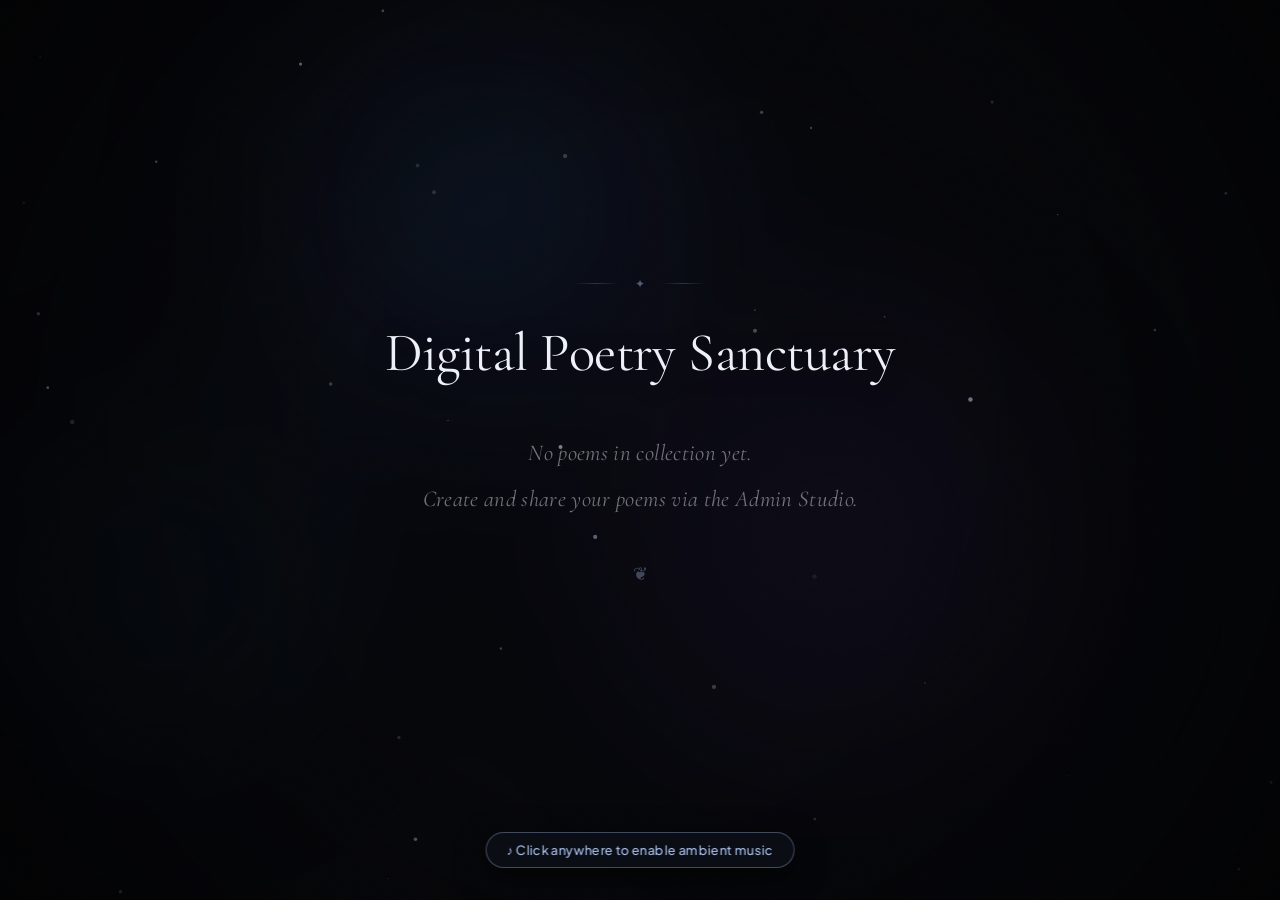
==== index.html @ ef2f8cce "first commit" ====
<!DOCTYPE html>
<html lang="en">
<head>
  <meta charset="UTF-8">
  <meta name="viewport" content="width=device-width, initial-scale=1.0">
  <title>Digital Poetry Sanctuary</title>
  <meta name="description" content="A quiet digital sanctuary where timeless poetry meets ambient music and cinematic atmosphere.">
  <meta name="theme-color" content="#07080c">
  
  <!-- Google Fonts: Cormorant Garamond (Poem Serif) & Plus Jakarta Sans (Clean UI) -->
  <link rel="preconnect" href="https://fonts.googleapis.com">
  <link rel="preconnect" href="https://fonts.gstatic.com" crossorigin>
  <link href="https://fonts.googleapis.com/css2?family=Cormorant+Garamond:ital,wght@0,300;0,400;0,500;0,600;1,400;1,500&family=Plus+Jakarta+Sans:wght@300;400;500;600&display=swap" rel="stylesheet">
  
  <link rel="stylesheet" href="style.css">
</head>
<body class="theme-midnight">

  <!-- SVG Noise Filter (Tactile film grain) -->
  <svg class="svg-defs" aria-hidden="true">
    <filter id="noiseFilter">
      <feTurbulence type="fractalNoise" baseFrequency="0.8" numOctaves="3" stitchTiles="stitch"/>
      <feColorMatrix type="matrix" values="1 0 0 0 0  0 1 0 0 0  0 0 1 0 0  0 0 0 0.05 0"/>
    </filter>
  </svg>

  <!-- Atmospheric Background Elements -->
  <div id="ambient-canvas-container" class="ambient-canvas-container" aria-hidden="true">
    <canvas id="ambient-canvas"></canvas>
  </div>

  <div id="ambient-blobs" class="ambient-blobs" aria-hidden="true">
    <div class="blob blob-1"></div>
    <div class="blob blob-2"></div>
    <div class="blob blob-3"></div>
  </div>

  <div class="vignette-overlay" aria-hidden="true"></div>
  <div class="grain-overlay" aria-hidden="true"></div>
  <div id="cursor-glow" class="cursor-glow" aria-hidden="true"></div>

  <!-- App Wrapper -->
  <div class="app-layout">
    
    <!-- Center Stage: Poem Room -->
    <main class="poem-stage">
      <article id="poem-container" class="poem-container" tabindex="0" aria-live="polite">
        <div class="poem-ornament" aria-hidden="true">
          <span class="ornament-line"></span>
          <span class="ornament-gem">✦</span>
          <span class="ornament-line"></span>
        </div>
        
        <h1 id="poem-title" class="poem-title"></h1>
        <p id="poem-author" class="poem-author"></p>
        
        <div id="poem-body" class="poem-body">
          <!-- Stanzas rendered dynamically -->
        </div>

        <div class="poem-footer-ornament" aria-hidden="true">
          <span>❦</span>
        </div>
      </article>
    </main>

  </div> <!-- End .app-layout -->

  <!-- Local Audio File in Folder (Always On & Looping) -->
  <audio id="local-audio" src="song.mp3" autoplay loop preload="auto"></audio>

  <!-- Autoplay Security Guard: Subtle Unlock Hint if Browser Restricts Sound -->
  <div id="audio-unlock-hint" class="audio-unlock-hint" hidden role="button" aria-label="Enable ambient sound">
    <span>♪ Click anywhere to enable ambient music</span>
  </div>

  <script src="script.js"></script>
</body>
</html>
---- style.css ----
/* ==========================================================================
   AETHERIA — QUIET DIGITAL POETRY ROOM
   Atmospheric, Dark Cinematic Styling (Pure CSS)
   ========================================================================== */

/* --------------------------------------------------------------------------
   1. CSS Variables & Theming
   -------------------------------------------------------------------------- */
:root {
  /* Default Theme: Midnight Velvet */
  --bg-primary: #07080c;
  --bg-surface: rgba(14, 17, 26, 0.75);
  --bg-surface-hover: rgba(22, 27, 40, 0.85);
  --bg-input: rgba(10, 13, 20, 0.65);
  
  --text-primary: #edf0f7;
  --text-secondary: #9aa2b5;
  --text-muted: #5e6577;
  
  --accent-glow: rgba(140, 165, 220, 0.22);
  --accent-color: #a8bfe8;
  --accent-subtle: rgba(168, 191, 232, 0.12);
  
  --border-light: rgba(255, 255, 255, 0.08);
  --border-focus: rgba(168, 191, 232, 0.45);
  
  --blob-1: rgba(30, 48, 86, 0.45);
  --blob-2: rgba(45, 28, 70, 0.35);
  --blob-3: rgba(15, 35, 55, 0.4);

  --font-serif: 'Cormorant Garamond', Georgia, 'Times New Roman', serif;
  --font-sans: 'Plus Jakarta Sans', -apple-system, BlinkMacSystemFont, 'Segoe UI', Roboto, sans-serif;

  --capsule-radius: 9999px;
  --card-radius: 18px;
  --transition-smooth: 0.35s cubic-bezier(0.2, 0.8, 0.2, 1);
  --transition-fast: 0.18s ease;
}

/* Atmospheric Theme: Rainy Window / Mist */
body.theme-rain {
  --bg-primary: #080b0f;
  --bg-surface: rgba(12, 18, 26, 0.75);
  --bg-surface-hover: rgba(18, 28, 40, 0.85);
  --text-primary: #e6f0f5;
  --text-secondary: #8da3b3;
  --accent-glow: rgba(110, 180, 205, 0.22);
  --accent-color: #8ec3d4;
  --accent-subtle: rgba(142, 195, 212, 0.12);
  --blob-1: rgba(22, 54, 70, 0.45);
  --blob-2: rgba(20, 40, 56, 0.4);
  --blob-3: rgba(12, 30, 42, 0.5);
}

/* Atmospheric Theme: Amber Hearth / Antique Solitude */
body.theme-amber {
  --bg-primary: #0a0807;
  --bg-surface: rgba(22, 16, 14, 0.75);
  --bg-surface-hover: rgba(32, 24, 20, 0.85);
  --text-primary: #f6eee3;
  --text-secondary: #b5a292;
  --accent-glow: rgba(220, 150, 90, 0.22);
  --accent-color: #dfad85;
  --accent-subtle: rgba(223, 173, 133, 0.12);
  --blob-1: rgba(65, 38, 20, 0.45);
  --blob-2: rgba(50, 25, 22, 0.4);
  --blob-3: rgba(35, 20, 15, 0.5);
}

/* Atmospheric Theme: Deep Nebula / Twilight */
body.theme-nebula {
  --bg-primary: #09070f;
  --bg-surface: rgba(18, 14, 28, 0.75);
  --bg-surface-hover: rgba(28, 22, 42, 0.85);
  --text-primary: #f2eefa;
  --text-secondary: #aa9ec2;
  --accent-glow: rgba(180, 130, 230, 0.22);
  --accent-color: #c9a8ea;
  --accent-subtle: rgba(201, 168, 234, 0.12);
  --blob-1: rgba(50, 25, 75, 0.45);
  --blob-2: rgba(30, 20, 60, 0.4);
  --blob-3: rgba(65, 30, 55, 0.35);
}

/* --------------------------------------------------------------------------
   2. Reset & Global Base
   -------------------------------------------------------------------------- */
*, *::before, *::after {
  box-sizing: border-box;
  margin: 0;
  padding: 0;
}

html {
  font-size: 16px;
  background-color: var(--bg-primary);
  color: var(--text-primary);
  font-family: var(--font-sans);
  -webkit-font-smoothing: antialiased;
  -moz-osx-font-smoothing: grayscale;
  scroll-behavior: smooth;
  height: 100%;
}

body {
  min-height: 100vh;
  position: relative;
  overflow-x: hidden;
  display: flex;
  flex-direction: column;
  background-color: var(--bg-primary);
  transition: background-color 0.8s ease;
}

/* Focus Outlines */
:focus-visible {
  outline: 2px solid var(--accent-color);
  outline-offset: 3px;
}

/* Hidden Utility */
.visually-hidden {
  position: absolute;
  width: 1px;
  height: 1px;
  padding: 0;
  margin: -1px;
  overflow: hidden;
  clip: rect(0, 0, 0, 0);
  border: 0;
}

/* Hidden SVG Filters */
.svg-defs {
  position: absolute;
  width: 0;
  height: 0;
  pointer-events: none;
}

/* --------------------------------------------------------------------------
   3. Atmospheric Layers (Canvas, Blobs, Vignette, Grain, Cursor Glow)
   -------------------------------------------------------------------------- */
.ambient-canvas-container {
  position: fixed;
  inset: 0;
  z-index: 0;
  pointer-events: none;
  overflow: hidden;
}

#ambient-canvas {
  width: 100%;
  height: 100%;
  display: block;
}

/* Ambient Blurred Blobs */
.ambient-blobs {
  position: fixed;
  inset: 0;
  z-index: 1;
  pointer-events: none;
  overflow: hidden;
  filter: blur(90px);
  opacity: 0.85;
  transition: opacity 1s ease;
}

.blob {
  position: absolute;
  border-radius: 50%;
  mix-blend-mode: screen;
  will-change: transform;
}

.blob-1 {
  width: 45vw;
  height: 45vw;
  max-width: 650px;
  max-height: 650px;
  background: radial-gradient(circle, var(--blob-1) 0%, transparent 70%);
  top: -10%;
  left: 15%;
  animation: blobFloat1 32s ease-in-out infinite alternate;
}

.blob-2 {
  width: 50vw;
  height: 50vw;
  max-width: 700px;
  max-height: 700px;
  background: radial-gradient(circle, var(--blob-2) 0%, transparent 70%);
  bottom: 5%;
  right: 10%;
  animation: blobFloat2 38s ease-in-out infinite alternate;
}

.blob-3 {
  width: 35vw;
  height: 35vw;
  max-width: 550px;
  max-height: 550px;
  background: radial-gradient(circle, var(--blob-3) 0%, transparent 70%);
  top: 40%;
  left: -5%;
  animation: blobFloat3 42s ease-in-out infinite alternate;
}

@keyframes blobFloat1 {
  0% { transform: translate(0, 0) scale(1); }
  50% { transform: translate(6vw, 8vh) scale(1.1); }
  100% { transform: translate(-5vw, 12vh) scale(0.95); }
}

@keyframes blobFloat2 {
  0% { transform: translate(0, 0) scale(1); }
  50% { transform: translate(-8vw, -6vh) scale(1.08); }
  100% { transform: translate(5vw, -10vh) scale(0.92); }
}

@keyframes blobFloat3 {
  0% { transform: translate(0, 0) scale(1); }
  50% { transform: translate(10vw, -8vh) scale(1.12); }
  100% { transform: translate(3vw, 6vh) scale(0.9); }
}

/* Subtle Vignette Overlay */
.vignette-overlay {
  position: fixed;
  inset: 0;
  z-index: 2;
  pointer-events: none;
  background: radial-gradient(circle at center, transparent 35%, rgba(0, 0, 0, 0.45) 80%, rgba(0, 0, 0, 0.75) 100%);
}

/* Procedural Tactile Film Grain Overlay */
.grain-overlay {
  position: fixed;
  inset: 0;
  z-index: 3;
  pointer-events: none;
  filter: url(#noiseFilter);
  opacity: 0.35;
}

/* Cursor Glow Tracking (Desktop) */
.cursor-glow {
  position: fixed;
  width: 420px;
  height: 420px;
  margin-top: -210px;
  margin-left: -210px;
  border-radius: 50%;
  pointer-events: none;
  z-index: 4;
  background: radial-gradient(circle, var(--accent-glow) 0%, transparent 70%);
  opacity: 0;
  transition: opacity 0.6s ease;
  will-change: transform;
}

body.cursor-active .cursor-glow {
  opacity: 1;
}

/* --------------------------------------------------------------------------
   4. App Layout
   -------------------------------------------------------------------------- */
.app-layout {
  position: relative;
  z-index: 10;
  display: flex;
  flex-direction: column;
  min-height: 100vh;
  padding: 1.5rem 2rem 2.5rem;
}

/* Top Room Header */
/* Top Minimal Header */
.minimal-header {
  display: flex;
  justify-content: flex-end;
  align-items: center;
  width: 100%;
  max-width: 900px;
  margin: 0 auto 1rem;
  padding: 0.5rem 0;
}

.admin-trigger-btn {
  background: var(--bg-surface);
  border: 1px solid var(--border-light);
  color: var(--text-secondary);
  width: 34px;
  height: 34px;
  border-radius: 50%;
  display: inline-flex;
  align-items: center;
  justify-content: center;
  cursor: pointer;
  opacity: 0.6;
  backdrop-filter: blur(12px);
  -webkit-backdrop-filter: blur(12px);
  transition: opacity 0.25s ease, border-color 0.25s ease, color 0.25s ease, transform 0.2s ease;
}

.admin-trigger-btn:hover {
  opacity: 1;
  color: var(--text-primary);
  border-color: rgba(255, 255, 255, 0.3);
  transform: scale(1.05);
}

/* Buttons (Pill & Icon) */
.icon-btn, .pill-btn {
  background: var(--bg-surface);
  color: var(--text-secondary);
  border: 1px solid var(--border-light);
  border-radius: var(--capsule-radius);
  cursor: pointer;
  display: inline-flex;
  align-items: center;
  justify-content: center;
  backdrop-filter: blur(14px);
  -webkit-backdrop-filter: blur(14px);
  transition: all var(--transition-fast);
}

.icon-btn {
  width: 38px;
  height: 38px;
}

.pill-btn {
  padding: 0.45rem 1rem;
  font-size: 0.82rem;
  font-weight: 500;
  gap: 0.45rem;
}

.icon-btn:hover, .pill-btn:hover {
  background: var(--bg-surface-hover);
  color: var(--text-primary);
  border-color: rgba(255, 255, 255, 0.16);
  transform: translateY(-1px);
}

.icon-btn:active, .pill-btn:active {
  transform: translateY(0);
}

.icon {
  width: 17px;
  height: 17px;
  flex-shrink: 0;
}

/* --------------------------------------------------------------------------
   5. Center Stage: Poem Room & Typography
   -------------------------------------------------------------------------- */
.poem-stage {
  flex: 1;
  display: flex;
  align-items: center;
  justify-content: center;
  width: 100%;
  max-width: 860px;
  margin: 0 auto;
  padding: 1.5rem 0 3rem;
}

.poem-container {
  width: 100%;
  text-align: center;
  outline: none;
  animation: poemFadeIn 1s cubic-bezier(0.16, 1, 0.3, 1) forwards;
}

.poem-container.fading-out {
  animation: poemFadeOut 0.4s cubic-bezier(0.7, 0, 0.84, 0) forwards;
}

@keyframes poemFadeIn {
  from {
    opacity: 0;
    transform: translateY(18px) scale(0.99);
  }
  to {
    opacity: 1;
    transform: translateY(0) scale(1);
  }
}

@keyframes poemFadeOut {
  from {
    opacity: 1;
    transform: translateY(0) scale(1);
  }
  to {
    opacity: 0;
    transform: translateY(-12px) scale(0.99);
  }
}

/* Ornaments */
.poem-ornament {
  display: flex;
  align-items: center;
  justify-content: center;
  gap: 1rem;
  margin-bottom: 1.75rem;
  opacity: 0.45;
}

.ornament-line {
  height: 1px;
  width: 45px;
  background: linear-gradient(90deg, transparent, var(--text-muted), transparent);
}

.ornament-gem {
  font-size: 0.75rem;
  color: var(--accent-color);
}

.poem-title {
  font-family: var(--font-serif);
  font-size: clamp(2rem, 5vw, 3.4rem);
  font-weight: 400;
  line-height: 1.25;
  color: var(--text-primary);
  margin-bottom: 0.75rem;
  letter-spacing: -0.01em;
  text-shadow: 0 4px 24px rgba(0, 0, 0, 0.4);
}

.poem-author {
  font-family: var(--font-serif);
  font-style: italic;
  font-size: clamp(1.1rem, 2.2vw, 1.4rem);
  color: var(--text-secondary);
  margin-bottom: 2.75rem;
  letter-spacing: 0.04em;
  opacity: 0.85;
}

/* Poem Stanzas & Body */
.poem-body {
  font-family: var(--font-serif);
  font-size: clamp(1.12rem, 2.3vw, 1.42rem);
  line-height: 2;
  color: var(--text-primary);
  letter-spacing: 0.015em;
  max-width: 620px;
  margin: 0 auto;
  text-align: center;
}

.poem-stanza {
  margin-bottom: 2.2rem;
}

.poem-stanza:last-child {
  margin-bottom: 1.5rem;
}

.poem-line {
  display: block;
  min-height: 1.5em;
}

.poem-footer-ornament {
  margin-top: 2.5rem;
  font-size: 1.1rem;
  color: var(--accent-color);
  opacity: 0.35;
}



/* --------------------------------------------------------------------------
   8. Modals (Glassmorphic Dialogs)
   -------------------------------------------------------------------------- */
.modal-backdrop {
  position: fixed;
  inset: 0;
  z-index: 100;
  display: flex;
  align-items: center;
  justify-content: center;
  padding: 1.5rem;
  background: rgba(0, 0, 0, 0.65);
  backdrop-filter: blur(12px);
  -webkit-backdrop-filter: blur(12px);
  animation: modalFadeIn 0.25s cubic-bezier(0.16, 1, 0.3, 1) forwards;
}

.modal-backdrop[hidden] {
  display: none;
}

@keyframes modalFadeIn {
  from {
    opacity: 0;
  }
  to {
    opacity: 1;
  }
}

.modal-card {
  position: relative;
  width: 100%;
  max-width: 520px;
  background: rgba(14, 18, 28, 0.92);
  border: 1px solid var(--border-light);
  border-radius: var(--card-radius);
  padding: 1.8rem;
  box-shadow: 0 24px 60px rgba(0, 0, 0, 0.8), 0 0 30px rgba(255, 255, 255, 0.02);
  transform: scale(0.98);
  animation: modalPopIn 0.25s cubic-bezier(0.16, 1, 0.3, 1) forwards;
  max-height: 90vh;
  overflow-y: auto;
}

.modal-card-wide {
  max-width: 680px;
}

.modal-card-sm {
  max-width: 380px;
}

@keyframes modalPopIn {
  from {
    transform: scale(0.96) translateY(8px);
  }
  to {
    transform: scale(1) translateY(0);
  }
}

.modal-header {
  display: flex;
  align-items: center;
  justify-content: space-between;
  margin-bottom: 1.4rem;
}

.modal-title-wrap {
  display: flex;
  align-items: center;
  gap: 0.6rem;
}

.modal-lead-icon {
  color: var(--accent-color);
  width: 20px;
  height: 20px;
}

.modal-title-wrap h2 {
  font-size: 1.15rem;
  font-weight: 500;
  color: var(--text-primary);
  letter-spacing: 0.02em;
}

.modal-close-btn {
  background: none;
  border: none;
  color: var(--text-muted);
  font-size: 1.75rem;
  line-height: 1;
  cursor: pointer;
  padding: 0.2rem;
  border-radius: 6px;
  transition: color var(--transition-fast);
}

.modal-close-btn:hover {
  color: var(--text-primary);
}

/* Form Styles */
.modal-form {
  display: flex;
  flex-direction: column;
  gap: 1.2rem;
}

.form-row {
  display: flex;
  gap: 1rem;
}

.flex-1 {
  flex: 1;
}

.form-group {
  display: flex;
  flex-direction: column;
  gap: 0.45rem;
}

.form-group label {
  font-size: 0.78rem;
  font-weight: 500;
  text-transform: uppercase;
  letter-spacing: 0.05em;
  color: var(--text-secondary);
}

.form-group input,
.form-group textarea {
  background: var(--bg-input);
  border: 1px solid var(--border-light);
  border-radius: 8px;
  padding: 0.65rem 0.85rem;
  font-size: 0.92rem;
  color: var(--text-primary);
  font-family: inherit;
  transition: border-color var(--transition-fast), box-shadow var(--transition-fast);
}

.form-group textarea {
  font-family: var(--font-serif);
  font-size: 1.05rem;
  line-height: 1.7;
  resize: vertical;
}

.form-group input:focus,
.form-group textarea:focus {
  border-color: var(--border-focus);
  box-shadow: 0 0 0 3px var(--accent-subtle);
  outline: none;
}

.admin-security-section {
  margin: 0.25rem 0 0.5rem;
  padding-top: 0.6rem;
  border-top: 1px solid var(--border-light);
}

.admin-passcode-details summary {
  font-size: 0.78rem;
  color: var(--text-muted);
  cursor: pointer;
  user-select: none;
  letter-spacing: 0.02em;
}

.admin-passcode-details summary:hover {
  color: var(--text-secondary);
}

.inline-pass-change {
  margin-top: 0.6rem;
  display: flex;
  gap: 0.6rem;
}

.inline-pass-change input {
  flex: 1;
}

/* Action Buttons */
.modal-actions {
  display: flex;
  justify-content: flex-end;
  gap: 0.75rem;
}

.modal-actions-between {
  display: flex;
  justify-content: space-between;
  align-items: center;
  gap: 0.75rem;
}

.action-btn {
  padding: 0.6rem 1.35rem;
  border-radius: 8px;
  font-size: 0.86rem;
  font-weight: 500;
  cursor: pointer;
  transition: all var(--transition-fast);
  border: none;
}

.primary-btn {
  background: var(--text-primary);
  color: var(--bg-primary);
}

.primary-btn:hover {
  background: #ffffff;
  box-shadow: 0 4px 14px var(--accent-glow);
  transform: translateY(-1px);
}

.secondary-btn {
  background: rgba(255, 255, 255, 0.06);
  color: var(--text-secondary);
  border: 1px solid var(--border-light);
}

.secondary-btn:hover {
  background: rgba(255, 255, 255, 0.12);
  color: var(--text-primary);
}

/* Admin Poem Studio Styles */
.admin-view[hidden] {
  display: none !important;
}

.library-header-row {
  display: flex;
  align-items: center;
  justify-content: space-between;
  margin-bottom: 1.25rem;
  gap: 1rem;
}

.view-heading {
  font-size: 1.05rem;
  font-weight: 500;
  color: var(--text-primary);
  margin-bottom: 0.2rem;
}

.view-sub {
  font-size: 0.78rem;
  color: var(--text-muted);
}

.create-new-btn {
  padding: 0.5rem 1.1rem;
  font-size: 0.82rem;
  white-space: nowrap;
}

.admin-poem-list {
  display: flex;
  flex-direction: column;
  gap: 0.75rem;
  max-height: 48vh;
  overflow-y: auto;
  padding-right: 0.3rem;
  margin-bottom: 1rem;
}

.poem-card {
  display: flex;
  align-items: center;
  justify-content: space-between;
  background: rgba(255, 255, 255, 0.03);
  border: 1px solid var(--border-light);
  border-radius: 12px;
  padding: 0.85rem 1.1rem;
  gap: 1rem;
  transition: all var(--transition-fast);
}

.poem-card:hover {
  background: var(--bg-surface-hover);
  border-color: rgba(255, 255, 255, 0.16);
}

.poem-card.is-live {
  border-color: rgba(168, 191, 232, 0.45);
  background: rgba(168, 191, 232, 0.07);
}

.poem-card-info {
  display: flex;
  flex-direction: column;
  gap: 0.2rem;
  min-width: 0;
  flex: 1;
}

.poem-card-header {
  display: flex;
  align-items: center;
  gap: 0.6rem;
  flex-wrap: wrap;
}

.poem-card-title {
  font-size: 0.95rem;
  font-weight: 500;
  color: var(--text-primary);
  white-space: nowrap;
  overflow: hidden;
  text-overflow: ellipsis;
}

.poem-card-author {
  font-size: 0.8rem;
  font-style: italic;
  color: var(--text-muted);
}

.poem-card-preview {
  font-family: var(--font-serif);
  font-size: 0.82rem;
  color: var(--text-secondary);
  white-space: nowrap;
  overflow: hidden;
  text-overflow: ellipsis;
  opacity: 0.75;
}

.badge-live {
  font-size: 0.65rem;
  font-weight: 600;
  text-transform: uppercase;
  letter-spacing: 0.06em;
  padding: 0.2rem 0.55rem;
  border-radius: var(--capsule-radius);
  background: rgba(168, 191, 232, 0.2);
  color: var(--accent-color);
  border: 1px solid rgba(168, 191, 232, 0.4);
}

.poem-card-actions {
  display: flex;
  align-items: center;
  gap: 0.45rem;
  flex-shrink: 0;
}

.small-btn {
  padding: 0.42rem 0.85rem;
  font-size: 0.78rem;
  border-radius: 6px;
}

.set-active-btn {
  background: var(--text-primary);
  color: var(--bg-primary);
}

.set-active-btn:hover {
  background: #ffffff;
}

.delete-poem-btn {
  background: none;
  border: 1px solid transparent;
  color: #ff8888;
  padding: 0.42rem 0.65rem;
  font-size: 0.78rem;
  border-radius: 6px;
  cursor: pointer;
  transition: all var(--transition-fast);
}

.delete-poem-btn:hover {
  background: rgba(255, 80, 80, 0.12);
  border-color: rgba(255, 80, 80, 0.3);
}

.editor-header-row {
  display: flex;
  align-items: center;
  justify-content: space-between;
  margin-bottom: 1.25rem;
}

.back-link-btn {
  display: inline-flex;
  align-items: center;
  gap: 0.45rem;
  background: none;
  border: none;
  color: var(--text-secondary);
  font-size: 0.82rem;
  cursor: pointer;
  padding: 0;
  transition: color var(--transition-fast);
}

.back-link-btn:hover {
  color: var(--text-primary);
}

.editor-mode-label {
  font-size: 0.78rem;
  font-weight: 500;
  color: var(--accent-color);
  text-transform: uppercase;
  letter-spacing: 0.08em;
}

.form-group-checkbox {
  margin: 0.25rem 0 0.75rem;
}

.checkbox-label {
  display: flex;
  align-items: center;
  gap: 0.6rem;
  font-size: 0.85rem;
  color: var(--text-primary);
  cursor: pointer;
  user-select: none;
}

.checkbox-label input[type="checkbox"] {
  accent-color: var(--accent-color);
  width: 16px;
  height: 16px;
  cursor: pointer;
}

/* Classics Grid in Poem Modal */
.classics-selector-section {
  margin-bottom: 1.2rem;
}

.section-label {
  display: block;
  font-size: 0.78rem;
  font-weight: 500;
  text-transform: uppercase;
  letter-spacing: 0.06em;
  color: var(--text-muted);
  margin-bottom: 0.65rem;
}

.classics-pill-grid {
  display: flex;
  flex-wrap: wrap;
  gap: 0.5rem;
}

.classic-pill {
  padding: 0.45rem 0.85rem;
  font-size: 0.8rem;
  background: rgba(255, 255, 255, 0.04);
  border: 1px solid var(--border-light);
  border-radius: var(--capsule-radius);
  color: var(--text-secondary);
  cursor: pointer;
  transition: all var(--transition-fast);
}

.classic-pill:hover {
  background: var(--bg-surface-hover);
  color: var(--text-primary);
  border-color: rgba(255, 255, 255, 0.2);
}

.classic-pill.active {
  border-color: var(--accent-color);
  color: var(--accent-color);
  background: var(--accent-subtle);
}

.modal-divider {
  display: flex;
  align-items: center;
  text-align: center;
  margin: 1.5rem 0;
  opacity: 0.4;
}

.modal-divider::before, .modal-divider::after {
  content: '';
  flex: 1;
  border-bottom: 1px solid var(--border-light);
}

.modal-divider span {
  padding: 0 0.75rem;
  font-size: 0.68rem;
  letter-spacing: 0.15em;
  color: var(--text-muted);
}

/* Live Feedback Notice */
.modal-feedback {
  margin-top: 1rem;
  padding: 0.65rem 0.9rem;
  border-radius: 8px;
  font-size: 0.8rem;
  line-height: 1.4;
  background: rgba(230, 80, 80, 0.15);
  border: 1px solid rgba(230, 80, 80, 0.35);
  color: #ff9999;
}

.modal-feedback.success {
  background: rgba(80, 200, 120, 0.15);
  border-color: rgba(80, 200, 120, 0.35);
  color: #a3e6be;
}

/* Toast Notice */
.toast-notice {
  position: fixed;
  top: 1.8rem;
  left: 50%;
  transform: translateX(-50%) translateY(-20px);
  z-index: 200;
  padding: 0.6rem 1.4rem;
  border-radius: var(--capsule-radius);
  background: rgba(18, 22, 34, 0.92);
  border: 1px solid var(--border-light);
  box-shadow: 0 10px 30px rgba(0, 0, 0, 0.6);
  backdrop-filter: blur(16px);
  -webkit-backdrop-filter: blur(16px);
  color: var(--text-primary);
  font-size: 0.85rem;
  font-weight: 500;
  opacity: 0;
  pointer-events: none;
  transition: opacity 0.3s ease, transform 0.3s ease;
}

.toast-notice.show {
  opacity: 1;
  transform: translateX(-50%) translateY(0);
}

/* Subtle Audio Unlock Prompt (shown only if browser blocks unprompted autoplay) */
.audio-unlock-hint {
  position: fixed;
  bottom: 2rem;
  left: 50%;
  transform: translateX(-50%);
  z-index: 90;
  display: inline-flex;
  align-items: center;
  gap: 0.6rem;
  padding: 0.55rem 1.25rem;
  background: var(--bg-surface);
  border: 1px solid rgba(168, 191, 232, 0.35);
  border-radius: var(--capsule-radius);
  color: var(--accent-color);
  font-size: 0.8rem;
  font-weight: 500;
  letter-spacing: 0.03em;
  backdrop-filter: blur(20px);
  -webkit-backdrop-filter: blur(20px);
  box-shadow: 0 10px 30px rgba(0, 0, 0, 0.55);
  cursor: pointer;
  animation: pulseGentle 2.6s ease-in-out infinite;
  transition: opacity 0.4s ease, transform 0.4s ease;
  user-select: none;
}

.audio-unlock-hint[hidden] {
  display: none !important;
}

.audio-unlock-hint:hover {
  background: var(--bg-surface-hover);
  border-color: rgba(168, 191, 232, 0.6);
  color: #ffffff;
}

@keyframes pulseGentle {
  0%, 100% {
    transform: translateX(-50%) scale(1);
    opacity: 0.85;
  }
  50% {
    transform: translateX(-50%) scale(1.03);
    opacity: 1;
  }
}

/* --------------------------------------------------------------------------
   8b. Dedicated Admin Portal Page (/admin)
   -------------------------------------------------------------------------- */
.admin-portal {
  min-height: 100vh;
  display: flex;
  flex-direction: column;
  align-items: center;
  justify-content: center;
  padding: 2.5rem 1.5rem;
  position: relative;
  z-index: 10;
}

.admin-nav-bar {
  display: flex;
  align-items: center;
  justify-content: space-between;
  width: 100%;
  max-width: 840px;
  margin-bottom: 1.5rem;
  gap: 1rem;
}

.admin-nav-brand {
  display: flex;
  align-items: center;
  gap: 0.65rem;
  font-size: 0.95rem;
  font-weight: 600;
  letter-spacing: 0.05em;
  color: var(--text-primary);
  text-transform: uppercase;
}

.admin-nav-brand .gem {
  color: var(--accent-color);
  font-size: 1.1rem;
}

.admin-nav-links {
  display: flex;
  align-items: center;
  gap: 0.75rem;
}

.admin-nav-link {
  color: var(--text-secondary);
  text-decoration: none;
  font-size: 0.85rem;
  font-weight: 500;
  padding: 0.45rem 0.9rem;
  border-radius: var(--capsule-radius);
  background: rgba(255, 255, 255, 0.05);
  border: 1px solid var(--border-light);
  transition: all var(--transition-fast);
  display: inline-flex;
  align-items: center;
  gap: 0.4rem;
}

.admin-nav-link:hover {
  color: var(--text-primary);
  background: rgba(255, 255, 255, 0.1);
  border-color: rgba(255, 255, 255, 0.2);
}

.admin-studio-card {
  width: 100%;
  max-width: 840px;
  background: var(--bg-surface);
  border: 1px solid var(--border-light);
  border-radius: var(--card-radius);
  padding: 2.2rem 2.5rem;
  box-shadow: 
    0 24px 60px rgba(0, 0, 0, 0.7),
    0 0 30px rgba(255, 255, 255, 0.02);
  backdrop-filter: blur(28px) saturate(140%);
  -webkit-backdrop-filter: blur(28px) saturate(140%);
}

.admin-auth-card {
  max-width: 440px;
  width: 100%;
  margin: 0 auto;
}

.empty-state-card {
  text-align: center;
  padding: 3.5rem 1.5rem;
  background: rgba(255, 255, 255, 0.02);
  border: 1px dashed rgba(255, 255, 255, 0.12);
  border-radius: var(--card-radius);
  margin: 1rem 0;
}

.empty-state-title {
  font-family: var(--font-serif);
  font-size: 1.4rem;
  color: var(--text-primary);
  margin-bottom: 0.5rem;
}

.empty-state-sub {
  font-family: var(--font-sans);
  font-size: 0.88rem;
  color: var(--text-muted);
}

.back-home-link {
  display: inline-block;
  margin-top: 1.2rem;
  font-size: 0.82rem;
  color: var(--text-muted);
  text-decoration: none;
  transition: color var(--transition-fast);
}

.back-home-link:hover {
  color: var(--accent-color);
}

/* Custom Scrollbar for Poem or Modal */
::-webkit-scrollbar {
  width: 6px;
}
::-webkit-scrollbar-track {
  background: transparent;
}
::-webkit-scrollbar-thumb {
  background: rgba(255, 255, 255, 0.12);
  border-radius: 4px;
}
::-webkit-scrollbar-thumb:hover {
  background: rgba(255, 255, 255, 0.22);
}

/* --------------------------------------------------------------------------
   9. Responsive Design
   -------------------------------------------------------------------------- */
@media (max-width: 820px) {
  .app-layout {
    padding: 1.2rem 1.2rem 2rem;
  }
}

@media (max-width: 640px) {
  .app-layout {
    padding: 1rem 1rem 1.5rem;
  }

  .room-header {
    margin-bottom: 1rem;
  }

  .brand-sub {
    font-size: 0.58rem;
  }

  .brand-title {
    font-size: 1.1rem;
  }

  .pill-btn span {
    display: none; /* Show icon only for compact header */
  }

  .pill-btn {
    padding: 0.45rem 0.65rem;
  }

  .poem-stage {
    padding: 1rem 0 2rem;
  }

  .poem-title {
    font-size: 1.85rem;
  }

  .poem-author {
    font-size: 1.05rem;
    margin-bottom: 1.8rem;
  }

  .poem-body {
    font-size: 1.08rem;
    line-height: 1.85;
  }

  .form-row {
    flex-direction: column;
    gap: 1.2rem;
  }
}

/* --------------------------------------------------------------------------
   10. Accessibility & Reduced Motion
   -------------------------------------------------------------------------- */
@media (prefers-reduced-motion: reduce) {
  *, *::before, *::after {
    animation-duration: 0.01ms !important;
    animation-iteration-count: 1 !important;
    transition-duration: 0.01ms !important;
  }

  .blob-1, .blob-2, .blob-3 {
    animation: none !important;
  }

  .cursor-glow {
    display: none !important;
  }
}
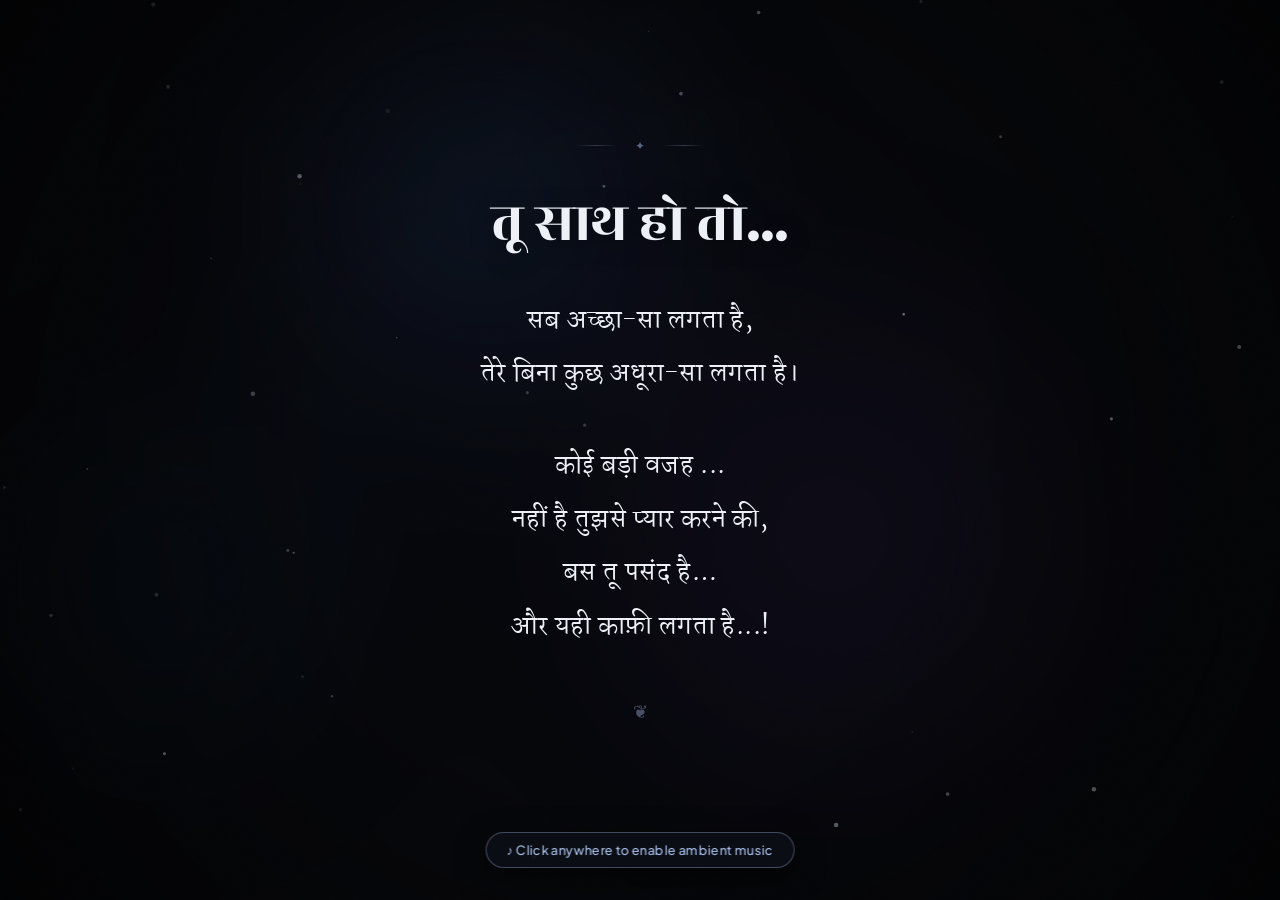
==== commit d4517843: "new" ====
--- a/index.html
+++ b/index.html
@@ -3,14 +3,14 @@
 <head>
   <meta charset="UTF-8">
   <meta name="viewport" content="width=device-width, initial-scale=1.0">
-  <title>Digital Poetry Sanctuary</title>
+  <title>तू साथ हो तो... | Digital Poetry Sanctuary</title>
   <meta name="description" content="A quiet digital sanctuary where timeless poetry meets ambient music and cinematic atmosphere.">
   <meta name="theme-color" content="#07080c">
   
-  <!-- Google Fonts: Cormorant Garamond (Poem Serif) & Plus Jakarta Sans (Clean UI) -->
+  <!-- Google Fonts: Cormorant Garamond (Poem Serif), Rozha One & Martel (Hindi/Devanagari Serif), Plus Jakarta Sans (Clean UI) -->
   <link rel="preconnect" href="https://fonts.googleapis.com">
   <link rel="preconnect" href="https://fonts.gstatic.com" crossorigin>
-  <link href="https://fonts.googleapis.com/css2?family=Cormorant+Garamond:ital,wght@0,300;0,400;0,500;0,600;1,400;1,500&family=Plus+Jakarta+Sans:wght@300;400;500;600&display=swap" rel="stylesheet">
+  <link href="https://fonts.googleapis.com/css2?family=Cormorant+Garamond:ital,wght@0,300;0,400;0,500;0,600;1,400;1,500&family=Martel:wght@300;400;600;700&family=Plus+Jakarta+Sans:wght@300;400;500;600&family=Rozha+One&display=swap" rel="stylesheet">
   
   <link rel="stylesheet" href="style.css">
 </head>
@@ -51,11 +51,19 @@
           <span class="ornament-line"></span>
         </div>
         
-        <h1 id="poem-title" class="poem-title"></h1>
-        <p id="poem-author" class="poem-author"></p>
+        <h1 id="poem-title" class="poem-title">तू साथ हो तो...</h1>
         
         <div id="poem-body" class="poem-body">
-          <!-- Stanzas rendered dynamically -->
+          <div class="poem-stanza">
+            <span class="poem-line">सब अच्छा-सा लगता है,</span>
+            <span class="poem-line">तेरे बिना कुछ अधूरा-सा लगता है।</span>
+          </div>
+          <div class="poem-stanza">
+            <span class="poem-line">कोई बड़ी वजह ...</span>
+            <span class="poem-line">नहीं है तुझसे प्यार करने की,</span>
+            <span class="poem-line">बस तू पसंद है…</span>
+            <span class="poem-line">और यही काफ़ी लगता है...!</span>
+          </div>
         </div>
 
         <div class="poem-footer-ornament" aria-hidden="true">
--- a/style.css
+++ b/style.css
@@ -1,6 +1,6 @@
 /* ==========================================================================
    AETHERIA — QUIET DIGITAL POETRY ROOM
-   Atmospheric, Dark Cinematic Styling (Pure CSS)
+   Atmospheric, Dark Cinematic Styling (Pure CSS — No Backend, No Admin)
    ========================================================================== */
 
 /* --------------------------------------------------------------------------
@@ -28,8 +28,10 @@
   --blob-2: rgba(45, 28, 70, 0.35);
   --blob-3: rgba(15, 35, 55, 0.4);
 
-  --font-serif: 'Cormorant Garamond', Georgia, 'Times New Roman', serif;
-  --font-sans: 'Plus Jakarta Sans', -apple-system, BlinkMacSystemFont, 'Segoe UI', Roboto, sans-serif;
+  --font-serif: "Cormorant Garamond", "Rozha One", "Martel", Georgia, "Times New Roman", serif;
+  --font-devanagari-title: "Rozha One", "Martel", "Cormorant Garamond", Georgia, serif;
+  --font-devanagari-body: "Martel", "Cormorant Garamond", Georgia, serif;
+  --font-sans: "Plus Jakarta Sans", -apple-system, BlinkMacSystemFont, "Segoe UI", Roboto, sans-serif;
 
   --capsule-radius: 9999px;
   --card-radius: 18px;
@@ -58,32 +60,32 @@
   --bg-surface: rgba(22, 16, 14, 0.75);
   --bg-surface-hover: rgba(32, 24, 20, 0.85);
   --text-primary: #f6eee3;
-  --text-secondary: #b5a292;
-  --accent-glow: rgba(220, 150, 90, 0.22);
-  --accent-color: #dfad85;
-  --accent-subtle: rgba(223, 173, 133, 0.12);
-  --blob-1: rgba(65, 38, 20, 0.45);
-  --blob-2: rgba(50, 25, 22, 0.4);
-  --blob-3: rgba(35, 20, 15, 0.5);
-}
-
-/* Atmospheric Theme: Deep Nebula / Twilight */
-body.theme-nebula {
-  --bg-primary: #09070f;
-  --bg-surface: rgba(18, 14, 28, 0.75);
-  --bg-surface-hover: rgba(28, 22, 42, 0.85);
-  --text-primary: #f2eefa;
-  --text-secondary: #aa9ec2;
-  --accent-glow: rgba(180, 130, 230, 0.22);
-  --accent-color: #c9a8ea;
-  --accent-subtle: rgba(201, 168, 234, 0.12);
-  --blob-1: rgba(50, 25, 75, 0.45);
-  --blob-2: rgba(30, 20, 60, 0.4);
-  --blob-3: rgba(65, 30, 55, 0.35);
-}
-
-/* --------------------------------------------------------------------------
-   2. Reset & Global Base
+  --text-secondary: #ba9e8b;
+  --accent-glow: rgba(220, 145, 90, 0.22);
+  --accent-color: #e2a77a;
+  --accent-subtle: rgba(226, 167, 122, 0.12);
+  --blob-1: rgba(60, 30, 18, 0.45);
+  --blob-2: rgba(45, 20, 10, 0.4);
+  --blob-3: rgba(35, 15, 8, 0.5);
+}
+
+/* Atmospheric Theme: Emerald Deep Forest */
+body.theme-forest {
+  --bg-primary: #060907;
+  --bg-surface: rgba(12, 20, 15, 0.75);
+  --bg-surface-hover: rgba(18, 30, 22, 0.85);
+  --text-primary: #eaf3ec;
+  --text-secondary: #8ba994;
+  --accent-glow: rgba(90, 185, 130, 0.22);
+  --accent-color: #8ccba2;
+  --accent-subtle: rgba(140, 203, 162, 0.12);
+  --blob-1: rgba(16, 45, 28, 0.45);
+  --blob-2: rgba(10, 35, 20, 0.4);
+  --blob-3: rgba(8, 26, 15, 0.5);
+}
+
+/* --------------------------------------------------------------------------
+   2. Reset & Base Styles
    -------------------------------------------------------------------------- */
 *, *::before, *::after {
   box-sizing: border-box;
@@ -91,46 +93,27 @@
   padding: 0;
 }
 
-html {
-  font-size: 16px;
+html, body {
+  width: 100%;
+  min-height: 100vh;
+  overflow-x: hidden;
   background-color: var(--bg-primary);
   color: var(--text-primary);
   font-family: var(--font-sans);
   -webkit-font-smoothing: antialiased;
   -moz-osx-font-smoothing: grayscale;
-  scroll-behavior: smooth;
-  height: 100%;
+  transition: background-color 0.8s ease, color 0.8s ease;
 }
 
 body {
-  min-height: 100vh;
   position: relative;
-  overflow-x: hidden;
   display: flex;
   flex-direction: column;
-  background-color: var(--bg-primary);
-  transition: background-color 0.8s ease;
-}
-
-/* Focus Outlines */
-:focus-visible {
-  outline: 2px solid var(--accent-color);
-  outline-offset: 3px;
-}
-
-/* Hidden Utility */
-.visually-hidden {
-  position: absolute;
-  width: 1px;
-  height: 1px;
-  padding: 0;
-  margin: -1px;
-  overflow: hidden;
-  clip: rect(0, 0, 0, 0);
-  border: 0;
-}
-
-/* Hidden SVG Filters */
+}
+
+/* --------------------------------------------------------------------------
+   3. Atmospheric Canvas, Blobs, Grain & Cursor Glow
+   -------------------------------------------------------------------------- */
 .svg-defs {
   position: absolute;
   width: 0;
@@ -138,9 +121,7 @@
   pointer-events: none;
 }
 
-/* --------------------------------------------------------------------------
-   3. Atmospheric Layers (Canvas, Blobs, Vignette, Grain, Cursor Glow)
-   -------------------------------------------------------------------------- */
+/* Ambient Canvas (Floating starlight particles) */
 .ambient-canvas-container {
   position: fixed;
   inset: 0;
@@ -247,16 +228,19 @@
 /* Cursor Glow Tracking (Desktop) */
 .cursor-glow {
   position: fixed;
-  width: 420px;
-  height: 420px;
-  margin-top: -210px;
-  margin-left: -210px;
+  top: 0;
+  left: 0;
+  width: 500px;
+  height: 500px;
+  margin-top: -250px;
+  margin-left: -250px;
   border-radius: 50%;
+  background: radial-gradient(circle, var(--accent-glow) 0%, transparent 68%);
   pointer-events: none;
   z-index: 4;
-  background: radial-gradient(circle, var(--accent-glow) 0%, transparent 70%);
   opacity: 0;
-  transition: opacity 0.6s ease;
+  mix-blend-mode: screen;
+  transition: opacity 0.5s ease;
   will-change: transform;
 }
 
@@ -265,95 +249,20 @@
 }
 
 /* --------------------------------------------------------------------------
-   4. App Layout
+   4. Application Layout
    -------------------------------------------------------------------------- */
 .app-layout {
   position: relative;
   z-index: 10;
+  min-height: 100vh;
   display: flex;
   flex-direction: column;
-  min-height: 100vh;
-  padding: 1.5rem 2rem 2.5rem;
-}
-
-/* Top Room Header */
-/* Top Minimal Header */
-.minimal-header {
-  display: flex;
-  justify-content: flex-end;
-  align-items: center;
-  width: 100%;
-  max-width: 900px;
-  margin: 0 auto 1rem;
-  padding: 0.5rem 0;
-}
-
-.admin-trigger-btn {
-  background: var(--bg-surface);
-  border: 1px solid var(--border-light);
-  color: var(--text-secondary);
-  width: 34px;
-  height: 34px;
-  border-radius: 50%;
-  display: inline-flex;
   align-items: center;
   justify-content: center;
-  cursor: pointer;
-  opacity: 0.6;
-  backdrop-filter: blur(12px);
-  -webkit-backdrop-filter: blur(12px);
-  transition: opacity 0.25s ease, border-color 0.25s ease, color 0.25s ease, transform 0.2s ease;
-}
-
-.admin-trigger-btn:hover {
-  opacity: 1;
-  color: var(--text-primary);
-  border-color: rgba(255, 255, 255, 0.3);
-  transform: scale(1.05);
-}
-
-/* Buttons (Pill & Icon) */
-.icon-btn, .pill-btn {
-  background: var(--bg-surface);
-  color: var(--text-secondary);
-  border: 1px solid var(--border-light);
-  border-radius: var(--capsule-radius);
-  cursor: pointer;
-  display: inline-flex;
-  align-items: center;
-  justify-content: center;
-  backdrop-filter: blur(14px);
-  -webkit-backdrop-filter: blur(14px);
-  transition: all var(--transition-fast);
-}
-
-.icon-btn {
-  width: 38px;
-  height: 38px;
-}
-
-.pill-btn {
-  padding: 0.45rem 1rem;
-  font-size: 0.82rem;
-  font-weight: 500;
-  gap: 0.45rem;
-}
-
-.icon-btn:hover, .pill-btn:hover {
-  background: var(--bg-surface-hover);
-  color: var(--text-primary);
-  border-color: rgba(255, 255, 255, 0.16);
-  transform: translateY(-1px);
-}
-
-.icon-btn:active, .pill-btn:active {
-  transform: translateY(0);
-}
-
-.icon {
-  width: 17px;
-  height: 17px;
-  flex-shrink: 0;
+  padding: 2rem 1.5rem 3rem;
+  max-width: 1200px;
+  margin: 0 auto;
+  width: 100%;
 }
 
 /* --------------------------------------------------------------------------
@@ -374,11 +283,7 @@
   width: 100%;
   text-align: center;
   outline: none;
-  animation: poemFadeIn 1s cubic-bezier(0.16, 1, 0.3, 1) forwards;
-}
-
-.poem-container.fading-out {
-  animation: poemFadeOut 0.4s cubic-bezier(0.7, 0, 0.84, 0) forwards;
+  animation: poemFadeIn 1.2s cubic-bezier(0.16, 1, 0.3, 1) forwards;
 }
 
 @keyframes poemFadeIn {
@@ -389,17 +294,6 @@
   to {
     opacity: 1;
     transform: translateY(0) scale(1);
-  }
-}
-
-@keyframes poemFadeOut {
-  from {
-    opacity: 1;
-    transform: translateY(0) scale(1);
-  }
-  to {
-    opacity: 0;
-    transform: translateY(-12px) scale(0.99);
   }
 }
 
@@ -409,8 +303,8 @@
   align-items: center;
   justify-content: center;
   gap: 1rem;
-  margin-bottom: 1.75rem;
-  opacity: 0.45;
+  margin-bottom: 2rem;
+  opacity: 0.5;
 }
 
 .ornament-line {
@@ -425,40 +319,30 @@
 }
 
 .poem-title {
-  font-family: var(--font-serif);
-  font-size: clamp(2rem, 5vw, 3.4rem);
-  font-weight: 400;
-  line-height: 1.25;
+  font-family: var(--font-devanagari-title), var(--font-serif);
+  font-size: clamp(2.2rem, 5.2vw, 3.6rem);
+  font-weight: 500;
+  line-height: 1.35;
   color: var(--text-primary);
-  margin-bottom: 0.75rem;
+  margin-bottom: 2rem;
   letter-spacing: -0.01em;
-  text-shadow: 0 4px 24px rgba(0, 0, 0, 0.4);
-}
-
-.poem-author {
-  font-family: var(--font-serif);
-  font-style: italic;
-  font-size: clamp(1.1rem, 2.2vw, 1.4rem);
-  color: var(--text-secondary);
-  margin-bottom: 2.75rem;
-  letter-spacing: 0.04em;
-  opacity: 0.85;
+  text-shadow: 0 4px 24px rgba(0, 0, 0, 0.45);
 }
 
 /* Poem Stanzas & Body */
 .poem-body {
-  font-family: var(--font-serif);
-  font-size: clamp(1.12rem, 2.3vw, 1.42rem);
-  line-height: 2;
+  font-family: var(--font-devanagari-body), var(--font-serif);
+  font-size: clamp(1.2rem, 2.5vw, 1.52rem);
+  line-height: 2.2;
   color: var(--text-primary);
   letter-spacing: 0.015em;
-  max-width: 620px;
+  max-width: 640px;
   margin: 0 auto;
   text-align: center;
 }
 
 .poem-stanza {
-  margin-bottom: 2.2rem;
+  margin-bottom: 2.4rem;
 }
 
 .poem-stanza:last-child {
@@ -471,565 +355,15 @@
 }
 
 .poem-footer-ornament {
-  margin-top: 2.5rem;
-  font-size: 1.1rem;
+  margin-top: 2.8rem;
+  font-size: 1.15rem;
   color: var(--accent-color);
-  opacity: 0.35;
-}
-
-
-
-/* --------------------------------------------------------------------------
-   8. Modals (Glassmorphic Dialogs)
-   -------------------------------------------------------------------------- */
-.modal-backdrop {
-  position: fixed;
-  inset: 0;
-  z-index: 100;
-  display: flex;
-  align-items: center;
-  justify-content: center;
-  padding: 1.5rem;
-  background: rgba(0, 0, 0, 0.65);
-  backdrop-filter: blur(12px);
-  -webkit-backdrop-filter: blur(12px);
-  animation: modalFadeIn 0.25s cubic-bezier(0.16, 1, 0.3, 1) forwards;
-}
-
-.modal-backdrop[hidden] {
-  display: none;
-}
-
-@keyframes modalFadeIn {
-  from {
-    opacity: 0;
-  }
-  to {
-    opacity: 1;
-  }
-}
-
-.modal-card {
-  position: relative;
-  width: 100%;
-  max-width: 520px;
-  background: rgba(14, 18, 28, 0.92);
-  border: 1px solid var(--border-light);
-  border-radius: var(--card-radius);
-  padding: 1.8rem;
-  box-shadow: 0 24px 60px rgba(0, 0, 0, 0.8), 0 0 30px rgba(255, 255, 255, 0.02);
-  transform: scale(0.98);
-  animation: modalPopIn 0.25s cubic-bezier(0.16, 1, 0.3, 1) forwards;
-  max-height: 90vh;
-  overflow-y: auto;
-}
-
-.modal-card-wide {
-  max-width: 680px;
-}
-
-.modal-card-sm {
-  max-width: 380px;
-}
-
-@keyframes modalPopIn {
-  from {
-    transform: scale(0.96) translateY(8px);
-  }
-  to {
-    transform: scale(1) translateY(0);
-  }
-}
-
-.modal-header {
-  display: flex;
-  align-items: center;
-  justify-content: space-between;
-  margin-bottom: 1.4rem;
-}
-
-.modal-title-wrap {
-  display: flex;
-  align-items: center;
-  gap: 0.6rem;
-}
-
-.modal-lead-icon {
-  color: var(--accent-color);
-  width: 20px;
-  height: 20px;
-}
-
-.modal-title-wrap h2 {
-  font-size: 1.15rem;
-  font-weight: 500;
-  color: var(--text-primary);
-  letter-spacing: 0.02em;
-}
-
-.modal-close-btn {
-  background: none;
-  border: none;
-  color: var(--text-muted);
-  font-size: 1.75rem;
-  line-height: 1;
-  cursor: pointer;
-  padding: 0.2rem;
-  border-radius: 6px;
-  transition: color var(--transition-fast);
-}
-
-.modal-close-btn:hover {
-  color: var(--text-primary);
-}
-
-/* Form Styles */
-.modal-form {
-  display: flex;
-  flex-direction: column;
-  gap: 1.2rem;
-}
-
-.form-row {
-  display: flex;
-  gap: 1rem;
-}
-
-.flex-1 {
-  flex: 1;
-}
-
-.form-group {
-  display: flex;
-  flex-direction: column;
-  gap: 0.45rem;
-}
-
-.form-group label {
-  font-size: 0.78rem;
-  font-weight: 500;
-  text-transform: uppercase;
-  letter-spacing: 0.05em;
-  color: var(--text-secondary);
-}
-
-.form-group input,
-.form-group textarea {
-  background: var(--bg-input);
-  border: 1px solid var(--border-light);
-  border-radius: 8px;
-  padding: 0.65rem 0.85rem;
-  font-size: 0.92rem;
-  color: var(--text-primary);
-  font-family: inherit;
-  transition: border-color var(--transition-fast), box-shadow var(--transition-fast);
-}
-
-.form-group textarea {
-  font-family: var(--font-serif);
-  font-size: 1.05rem;
-  line-height: 1.7;
-  resize: vertical;
-}
-
-.form-group input:focus,
-.form-group textarea:focus {
-  border-color: var(--border-focus);
-  box-shadow: 0 0 0 3px var(--accent-subtle);
-  outline: none;
-}
-
-.admin-security-section {
-  margin: 0.25rem 0 0.5rem;
-  padding-top: 0.6rem;
-  border-top: 1px solid var(--border-light);
-}
-
-.admin-passcode-details summary {
-  font-size: 0.78rem;
-  color: var(--text-muted);
-  cursor: pointer;
-  user-select: none;
-  letter-spacing: 0.02em;
-}
-
-.admin-passcode-details summary:hover {
-  color: var(--text-secondary);
-}
-
-.inline-pass-change {
-  margin-top: 0.6rem;
-  display: flex;
-  gap: 0.6rem;
-}
-
-.inline-pass-change input {
-  flex: 1;
-}
-
-/* Action Buttons */
-.modal-actions {
-  display: flex;
-  justify-content: flex-end;
-  gap: 0.75rem;
-}
-
-.modal-actions-between {
-  display: flex;
-  justify-content: space-between;
-  align-items: center;
-  gap: 0.75rem;
-}
-
-.action-btn {
-  padding: 0.6rem 1.35rem;
-  border-radius: 8px;
-  font-size: 0.86rem;
-  font-weight: 500;
-  cursor: pointer;
-  transition: all var(--transition-fast);
-  border: none;
-}
-
-.primary-btn {
-  background: var(--text-primary);
-  color: var(--bg-primary);
-}
-
-.primary-btn:hover {
-  background: #ffffff;
-  box-shadow: 0 4px 14px var(--accent-glow);
-  transform: translateY(-1px);
-}
-
-.secondary-btn {
-  background: rgba(255, 255, 255, 0.06);
-  color: var(--text-secondary);
-  border: 1px solid var(--border-light);
-}
-
-.secondary-btn:hover {
-  background: rgba(255, 255, 255, 0.12);
-  color: var(--text-primary);
-}
-
-/* Admin Poem Studio Styles */
-.admin-view[hidden] {
-  display: none !important;
-}
-
-.library-header-row {
-  display: flex;
-  align-items: center;
-  justify-content: space-between;
-  margin-bottom: 1.25rem;
-  gap: 1rem;
-}
-
-.view-heading {
-  font-size: 1.05rem;
-  font-weight: 500;
-  color: var(--text-primary);
-  margin-bottom: 0.2rem;
-}
-
-.view-sub {
-  font-size: 0.78rem;
-  color: var(--text-muted);
-}
-
-.create-new-btn {
-  padding: 0.5rem 1.1rem;
-  font-size: 0.82rem;
-  white-space: nowrap;
-}
-
-.admin-poem-list {
-  display: flex;
-  flex-direction: column;
-  gap: 0.75rem;
-  max-height: 48vh;
-  overflow-y: auto;
-  padding-right: 0.3rem;
-  margin-bottom: 1rem;
-}
-
-.poem-card {
-  display: flex;
-  align-items: center;
-  justify-content: space-between;
-  background: rgba(255, 255, 255, 0.03);
-  border: 1px solid var(--border-light);
-  border-radius: 12px;
-  padding: 0.85rem 1.1rem;
-  gap: 1rem;
-  transition: all var(--transition-fast);
-}
-
-.poem-card:hover {
-  background: var(--bg-surface-hover);
-  border-color: rgba(255, 255, 255, 0.16);
-}
-
-.poem-card.is-live {
-  border-color: rgba(168, 191, 232, 0.45);
-  background: rgba(168, 191, 232, 0.07);
-}
-
-.poem-card-info {
-  display: flex;
-  flex-direction: column;
-  gap: 0.2rem;
-  min-width: 0;
-  flex: 1;
-}
-
-.poem-card-header {
-  display: flex;
-  align-items: center;
-  gap: 0.6rem;
-  flex-wrap: wrap;
-}
-
-.poem-card-title {
-  font-size: 0.95rem;
-  font-weight: 500;
-  color: var(--text-primary);
-  white-space: nowrap;
-  overflow: hidden;
-  text-overflow: ellipsis;
-}
-
-.poem-card-author {
-  font-size: 0.8rem;
-  font-style: italic;
-  color: var(--text-muted);
-}
-
-.poem-card-preview {
-  font-family: var(--font-serif);
-  font-size: 0.82rem;
-  color: var(--text-secondary);
-  white-space: nowrap;
-  overflow: hidden;
-  text-overflow: ellipsis;
-  opacity: 0.75;
-}
-
-.badge-live {
-  font-size: 0.65rem;
-  font-weight: 600;
-  text-transform: uppercase;
-  letter-spacing: 0.06em;
-  padding: 0.2rem 0.55rem;
-  border-radius: var(--capsule-radius);
-  background: rgba(168, 191, 232, 0.2);
-  color: var(--accent-color);
-  border: 1px solid rgba(168, 191, 232, 0.4);
-}
-
-.poem-card-actions {
-  display: flex;
-  align-items: center;
-  gap: 0.45rem;
-  flex-shrink: 0;
-}
-
-.small-btn {
-  padding: 0.42rem 0.85rem;
-  font-size: 0.78rem;
-  border-radius: 6px;
-}
-
-.set-active-btn {
-  background: var(--text-primary);
-  color: var(--bg-primary);
-}
-
-.set-active-btn:hover {
-  background: #ffffff;
-}
-
-.delete-poem-btn {
-  background: none;
-  border: 1px solid transparent;
-  color: #ff8888;
-  padding: 0.42rem 0.65rem;
-  font-size: 0.78rem;
-  border-radius: 6px;
-  cursor: pointer;
-  transition: all var(--transition-fast);
-}
-
-.delete-poem-btn:hover {
-  background: rgba(255, 80, 80, 0.12);
-  border-color: rgba(255, 80, 80, 0.3);
-}
-
-.editor-header-row {
-  display: flex;
-  align-items: center;
-  justify-content: space-between;
-  margin-bottom: 1.25rem;
-}
-
-.back-link-btn {
-  display: inline-flex;
-  align-items: center;
-  gap: 0.45rem;
-  background: none;
-  border: none;
-  color: var(--text-secondary);
-  font-size: 0.82rem;
-  cursor: pointer;
-  padding: 0;
-  transition: color var(--transition-fast);
-}
-
-.back-link-btn:hover {
-  color: var(--text-primary);
-}
-
-.editor-mode-label {
-  font-size: 0.78rem;
-  font-weight: 500;
-  color: var(--accent-color);
-  text-transform: uppercase;
-  letter-spacing: 0.08em;
-}
-
-.form-group-checkbox {
-  margin: 0.25rem 0 0.75rem;
-}
-
-.checkbox-label {
-  display: flex;
-  align-items: center;
-  gap: 0.6rem;
-  font-size: 0.85rem;
-  color: var(--text-primary);
-  cursor: pointer;
-  user-select: none;
-}
-
-.checkbox-label input[type="checkbox"] {
-  accent-color: var(--accent-color);
-  width: 16px;
-  height: 16px;
-  cursor: pointer;
-}
-
-/* Classics Grid in Poem Modal */
-.classics-selector-section {
-  margin-bottom: 1.2rem;
-}
-
-.section-label {
-  display: block;
-  font-size: 0.78rem;
-  font-weight: 500;
-  text-transform: uppercase;
-  letter-spacing: 0.06em;
-  color: var(--text-muted);
-  margin-bottom: 0.65rem;
-}
-
-.classics-pill-grid {
-  display: flex;
-  flex-wrap: wrap;
-  gap: 0.5rem;
-}
-
-.classic-pill {
-  padding: 0.45rem 0.85rem;
-  font-size: 0.8rem;
-  background: rgba(255, 255, 255, 0.04);
-  border: 1px solid var(--border-light);
-  border-radius: var(--capsule-radius);
-  color: var(--text-secondary);
-  cursor: pointer;
-  transition: all var(--transition-fast);
-}
-
-.classic-pill:hover {
-  background: var(--bg-surface-hover);
-  color: var(--text-primary);
-  border-color: rgba(255, 255, 255, 0.2);
-}
-
-.classic-pill.active {
-  border-color: var(--accent-color);
-  color: var(--accent-color);
-  background: var(--accent-subtle);
-}
-
-.modal-divider {
-  display: flex;
-  align-items: center;
-  text-align: center;
-  margin: 1.5rem 0;
   opacity: 0.4;
 }
 
-.modal-divider::before, .modal-divider::after {
-  content: '';
-  flex: 1;
-  border-bottom: 1px solid var(--border-light);
-}
-
-.modal-divider span {
-  padding: 0 0.75rem;
-  font-size: 0.68rem;
-  letter-spacing: 0.15em;
-  color: var(--text-muted);
-}
-
-/* Live Feedback Notice */
-.modal-feedback {
-  margin-top: 1rem;
-  padding: 0.65rem 0.9rem;
-  border-radius: 8px;
-  font-size: 0.8rem;
-  line-height: 1.4;
-  background: rgba(230, 80, 80, 0.15);
-  border: 1px solid rgba(230, 80, 80, 0.35);
-  color: #ff9999;
-}
-
-.modal-feedback.success {
-  background: rgba(80, 200, 120, 0.15);
-  border-color: rgba(80, 200, 120, 0.35);
-  color: #a3e6be;
-}
-
-/* Toast Notice */
-.toast-notice {
-  position: fixed;
-  top: 1.8rem;
-  left: 50%;
-  transform: translateX(-50%) translateY(-20px);
-  z-index: 200;
-  padding: 0.6rem 1.4rem;
-  border-radius: var(--capsule-radius);
-  background: rgba(18, 22, 34, 0.92);
-  border: 1px solid var(--border-light);
-  box-shadow: 0 10px 30px rgba(0, 0, 0, 0.6);
-  backdrop-filter: blur(16px);
-  -webkit-backdrop-filter: blur(16px);
-  color: var(--text-primary);
-  font-size: 0.85rem;
-  font-weight: 500;
-  opacity: 0;
-  pointer-events: none;
-  transition: opacity 0.3s ease, transform 0.3s ease;
-}
-
-.toast-notice.show {
-  opacity: 1;
-  transform: translateX(-50%) translateY(0);
-}
-
-/* Subtle Audio Unlock Prompt (shown only if browser blocks unprompted autoplay) */
+/* --------------------------------------------------------------------------
+   6. Subtle Audio Unlock Prompt (if browser restricts autoplay)
+   -------------------------------------------------------------------------- */
 .audio-unlock-hint {
   position: fixed;
   bottom: 2rem;
@@ -1078,128 +412,8 @@
 }
 
 /* --------------------------------------------------------------------------
-   8b. Dedicated Admin Portal Page (/admin)
-   -------------------------------------------------------------------------- */
-.admin-portal {
-  min-height: 100vh;
-  display: flex;
-  flex-direction: column;
-  align-items: center;
-  justify-content: center;
-  padding: 2.5rem 1.5rem;
-  position: relative;
-  z-index: 10;
-}
-
-.admin-nav-bar {
-  display: flex;
-  align-items: center;
-  justify-content: space-between;
-  width: 100%;
-  max-width: 840px;
-  margin-bottom: 1.5rem;
-  gap: 1rem;
-}
-
-.admin-nav-brand {
-  display: flex;
-  align-items: center;
-  gap: 0.65rem;
-  font-size: 0.95rem;
-  font-weight: 600;
-  letter-spacing: 0.05em;
-  color: var(--text-primary);
-  text-transform: uppercase;
-}
-
-.admin-nav-brand .gem {
-  color: var(--accent-color);
-  font-size: 1.1rem;
-}
-
-.admin-nav-links {
-  display: flex;
-  align-items: center;
-  gap: 0.75rem;
-}
-
-.admin-nav-link {
-  color: var(--text-secondary);
-  text-decoration: none;
-  font-size: 0.85rem;
-  font-weight: 500;
-  padding: 0.45rem 0.9rem;
-  border-radius: var(--capsule-radius);
-  background: rgba(255, 255, 255, 0.05);
-  border: 1px solid var(--border-light);
-  transition: all var(--transition-fast);
-  display: inline-flex;
-  align-items: center;
-  gap: 0.4rem;
-}
-
-.admin-nav-link:hover {
-  color: var(--text-primary);
-  background: rgba(255, 255, 255, 0.1);
-  border-color: rgba(255, 255, 255, 0.2);
-}
-
-.admin-studio-card {
-  width: 100%;
-  max-width: 840px;
-  background: var(--bg-surface);
-  border: 1px solid var(--border-light);
-  border-radius: var(--card-radius);
-  padding: 2.2rem 2.5rem;
-  box-shadow: 
-    0 24px 60px rgba(0, 0, 0, 0.7),
-    0 0 30px rgba(255, 255, 255, 0.02);
-  backdrop-filter: blur(28px) saturate(140%);
-  -webkit-backdrop-filter: blur(28px) saturate(140%);
-}
-
-.admin-auth-card {
-  max-width: 440px;
-  width: 100%;
-  margin: 0 auto;
-}
-
-.empty-state-card {
-  text-align: center;
-  padding: 3.5rem 1.5rem;
-  background: rgba(255, 255, 255, 0.02);
-  border: 1px dashed rgba(255, 255, 255, 0.12);
-  border-radius: var(--card-radius);
-  margin: 1rem 0;
-}
-
-.empty-state-title {
-  font-family: var(--font-serif);
-  font-size: 1.4rem;
-  color: var(--text-primary);
-  margin-bottom: 0.5rem;
-}
-
-.empty-state-sub {
-  font-family: var(--font-sans);
-  font-size: 0.88rem;
-  color: var(--text-muted);
-}
-
-.back-home-link {
-  display: inline-block;
-  margin-top: 1.2rem;
-  font-size: 0.82rem;
-  color: var(--text-muted);
-  text-decoration: none;
-  transition: color var(--transition-fast);
-}
-
-.back-home-link:hover {
-  color: var(--accent-color);
-}
-
-/* Custom Scrollbar for Poem or Modal */
+   7. Custom Scrollbar
+   -------------------------------------------------------------------------- */
 ::-webkit-scrollbar {
   width: 6px;
 }
@@ -1215,7 +429,7 @@
 }
 
 /* --------------------------------------------------------------------------
-   9. Responsive Design
+   8. Responsive Design
    -------------------------------------------------------------------------- */
 @media (max-width: 820px) {
   .app-layout {
@@ -1228,52 +442,27 @@
     padding: 1rem 1rem 1.5rem;
   }
 
-  .room-header {
-    margin-bottom: 1rem;
-  }
-
-  .brand-sub {
-    font-size: 0.58rem;
-  }
-
-  .brand-title {
-    font-size: 1.1rem;
-  }
-
-  .pill-btn span {
-    display: none; /* Show icon only for compact header */
-  }
-
-  .pill-btn {
-    padding: 0.45rem 0.65rem;
-  }
-
   .poem-stage {
     padding: 1rem 0 2rem;
   }
 
   .poem-title {
-    font-size: 1.85rem;
-  }
-
-  .poem-author {
-    font-size: 1.05rem;
+    font-size: 1.95rem;
+    margin-bottom: 1.6rem;
+  }
+
+  .poem-body {
+    font-size: 1.12rem;
+    line-height: 2;
+  }
+
+  .poem-stanza {
     margin-bottom: 1.8rem;
   }
-
-  .poem-body {
-    font-size: 1.08rem;
-    line-height: 1.85;
-  }
-
-  .form-row {
-    flex-direction: column;
-    gap: 1.2rem;
-  }
-}
-
-/* --------------------------------------------------------------------------
-   10. Accessibility & Reduced Motion
+}
+
+/* --------------------------------------------------------------------------
+   9. Accessibility & Reduced Motion
    -------------------------------------------------------------------------- */
 @media (prefers-reduced-motion: reduce) {
   *, *::before, *::after {
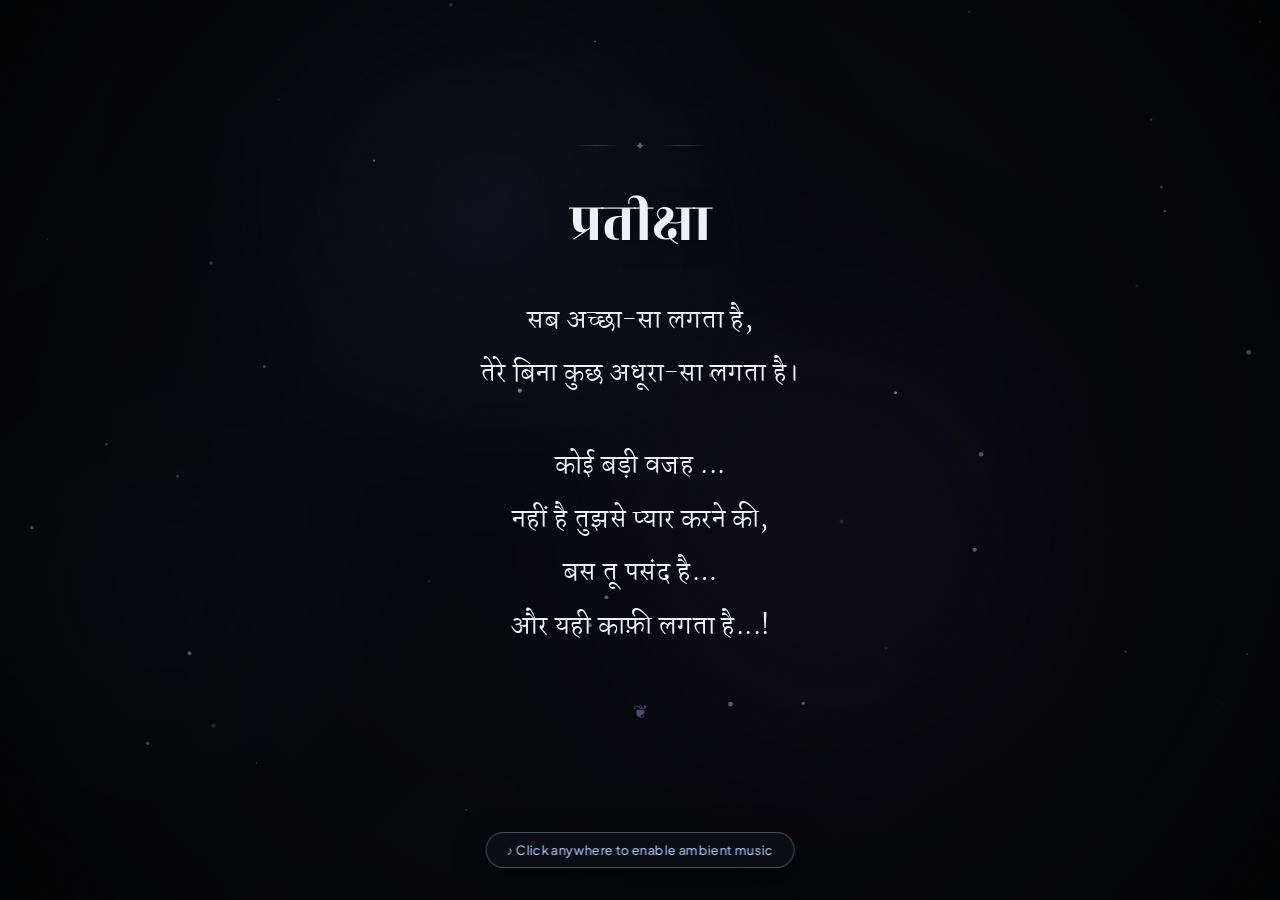
==== commit 3d723f1d: "Update index.html" ====
--- a/index.html
+++ b/index.html
@@ -51,7 +51,7 @@
           <span class="ornament-line"></span>
         </div>
         
-        <h1 id="poem-title" class="poem-title">तू साथ हो तो...</h1>
+        <h1 id="poem-title" class="poem-title">प्रतीक्षा</h1>
         
         <div id="poem-body" class="poem-body">
           <div class="poem-stanza">
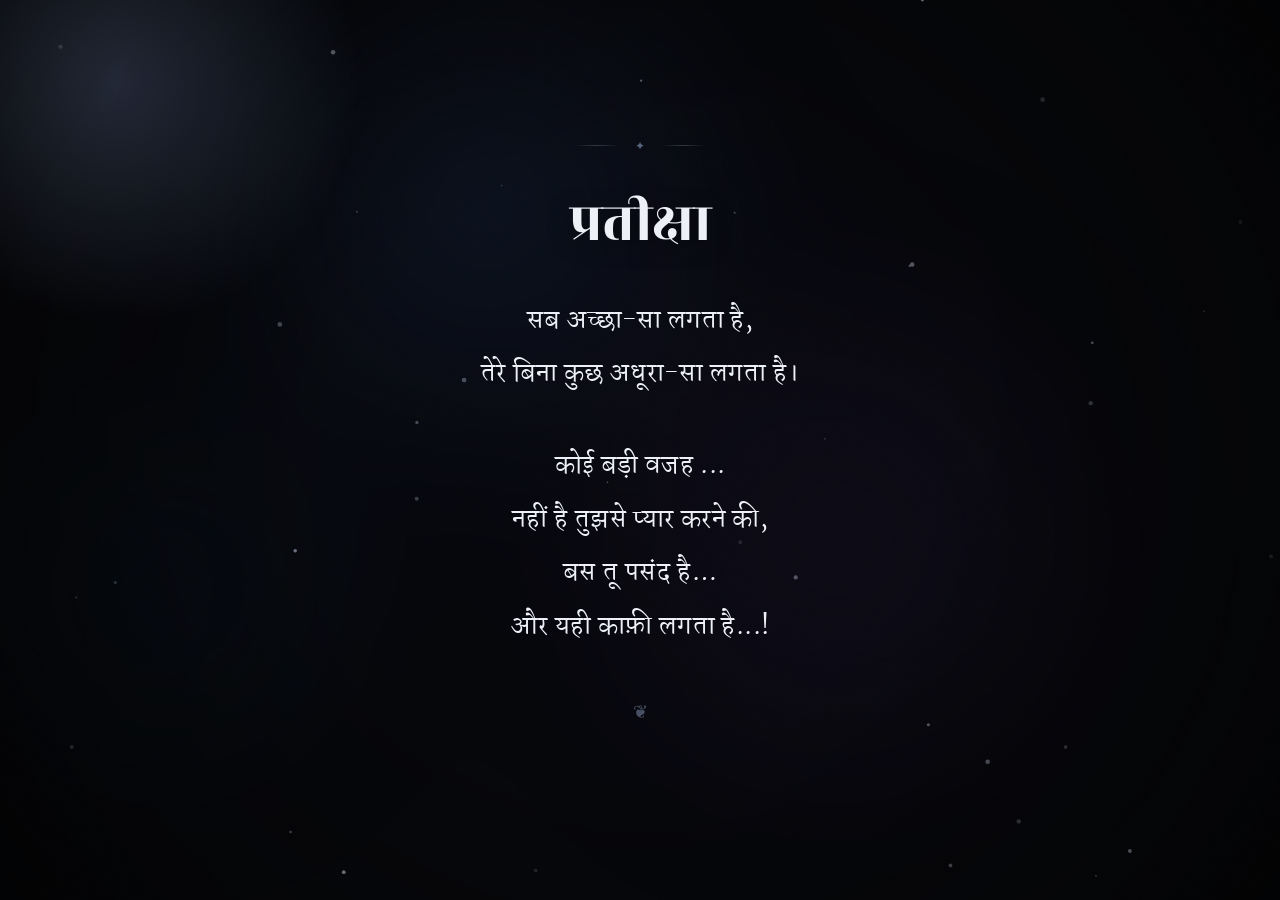
==== commit f3eb92e7: "new" ====
--- a/index.html
+++ b/index.html
@@ -75,12 +75,7 @@
   </div> <!-- End .app-layout -->
 
   <!-- Local Audio File in Folder (Always On & Looping) -->
-  <audio id="local-audio" src="song.mp3" autoplay loop preload="auto"></audio>
-
-  <!-- Autoplay Security Guard: Subtle Unlock Hint if Browser Restricts Sound -->
-  <div id="audio-unlock-hint" class="audio-unlock-hint" hidden role="button" aria-label="Enable ambient sound">
-    <span>♪ Click anywhere to enable ambient music</span>
-  </div>
+  <audio id="local-audio" src="song.mp3" autoplay loop preload="auto" playsinline></audio>
 
   <script src="script.js"></script>
 </body>
--- a/style.css
+++ b/style.css
@@ -362,57 +362,7 @@
 }
 
 /* --------------------------------------------------------------------------
-   6. Subtle Audio Unlock Prompt (if browser restricts autoplay)
-   -------------------------------------------------------------------------- */
-.audio-unlock-hint {
-  position: fixed;
-  bottom: 2rem;
-  left: 50%;
-  transform: translateX(-50%);
-  z-index: 90;
-  display: inline-flex;
-  align-items: center;
-  gap: 0.6rem;
-  padding: 0.55rem 1.25rem;
-  background: var(--bg-surface);
-  border: 1px solid rgba(168, 191, 232, 0.35);
-  border-radius: var(--capsule-radius);
-  color: var(--accent-color);
-  font-size: 0.8rem;
-  font-weight: 500;
-  letter-spacing: 0.03em;
-  backdrop-filter: blur(20px);
-  -webkit-backdrop-filter: blur(20px);
-  box-shadow: 0 10px 30px rgba(0, 0, 0, 0.55);
-  cursor: pointer;
-  animation: pulseGentle 2.6s ease-in-out infinite;
-  transition: opacity 0.4s ease, transform 0.4s ease;
-  user-select: none;
-}
-
-.audio-unlock-hint[hidden] {
-  display: none !important;
-}
-
-.audio-unlock-hint:hover {
-  background: var(--bg-surface-hover);
-  border-color: rgba(168, 191, 232, 0.6);
-  color: #ffffff;
-}
-
-@keyframes pulseGentle {
-  0%, 100% {
-    transform: translateX(-50%) scale(1);
-    opacity: 0.85;
-  }
-  50% {
-    transform: translateX(-50%) scale(1.03);
-    opacity: 1;
-  }
-}
-
-/* --------------------------------------------------------------------------
-   7. Custom Scrollbar
+   6. Custom Scrollbar
    -------------------------------------------------------------------------- */
 ::-webkit-scrollbar {
   width: 6px;
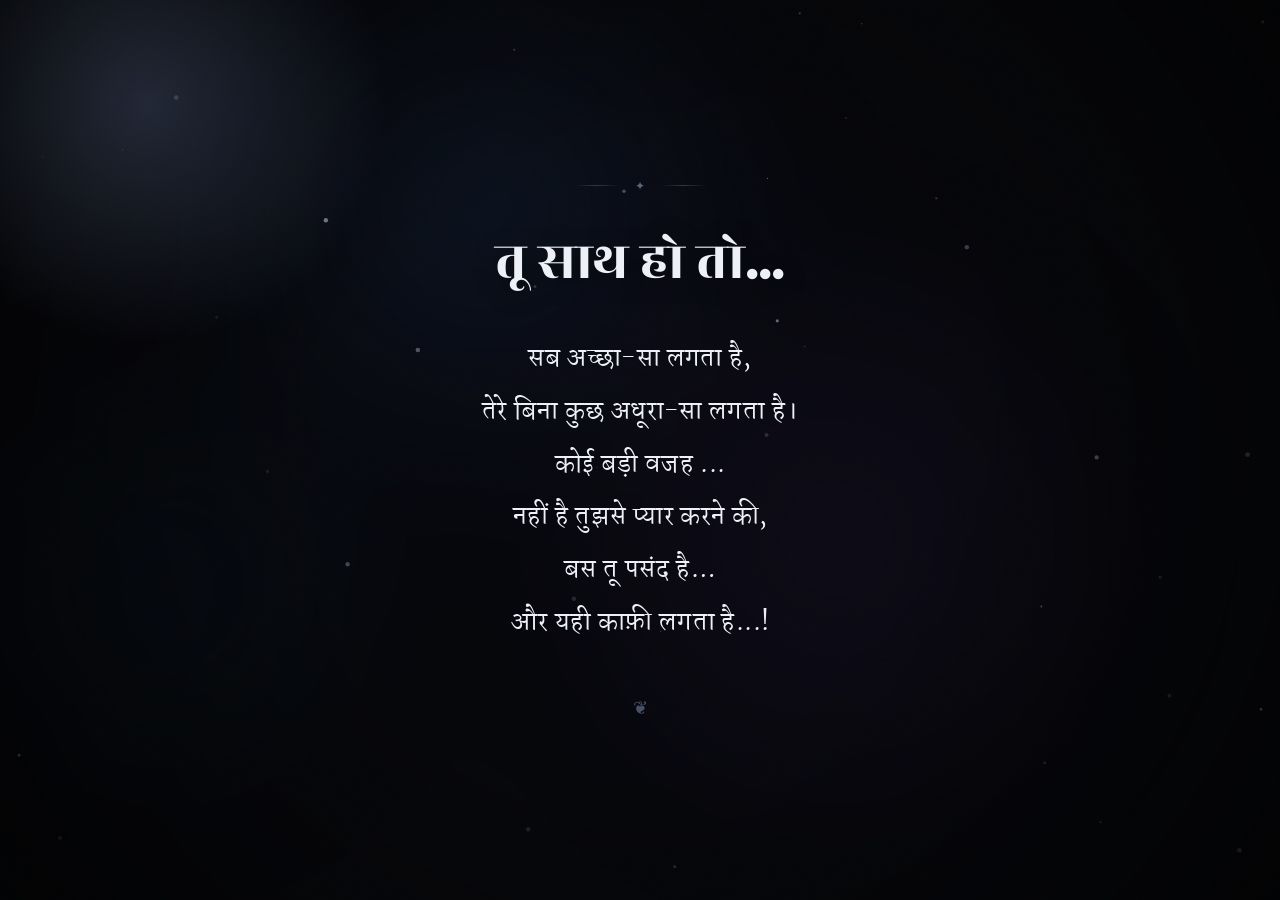
==== commit c66f3bed: "new" ====
--- a/index.html
+++ b/index.html
@@ -2,7 +2,7 @@
 <html lang="en">
 <head>
   <meta charset="UTF-8">
-  <meta name="viewport" content="width=device-width, initial-scale=1.0">
+  <meta name="viewport" content="width=device-width, initial-scale=1.0, viewport-fit=cover">
   <title>तू साथ हो तो... | Digital Poetry Sanctuary</title>
   <meta name="description" content="A quiet digital sanctuary where timeless poetry meets ambient music and cinematic atmosphere.">
   <meta name="theme-color" content="#07080c">
@@ -51,14 +51,13 @@
           <span class="ornament-line"></span>
         </div>
         
-        <h1 id="poem-title" class="poem-title">प्रतीक्षा</h1>
+        <h1 id="poem-title" class="poem-title">तू साथ हो तो...</h1>
         
         <div id="poem-body" class="poem-body">
           <div class="poem-stanza">
             <span class="poem-line">सब अच्छा-सा लगता है,</span>
             <span class="poem-line">तेरे बिना कुछ अधूरा-सा लगता है।</span>
-          </div>
-          <div class="poem-stanza">
+        
             <span class="poem-line">कोई बड़ी वजह ...</span>
             <span class="poem-line">नहीं है तुझसे प्यार करने की,</span>
             <span class="poem-line">बस तू पसंद है…</span>
@@ -75,7 +74,7 @@
   </div> <!-- End .app-layout -->
 
   <!-- Local Audio File in Folder (Always On & Looping) -->
-  <audio id="local-audio" src="song.mp3" autoplay loop preload="auto" playsinline></audio>
+  <audio id="local-audio" src="song.mp3" autoplay loop preload="auto" playsinline webkit-playsinline></audio>
 
   <script src="script.js"></script>
 </body>
--- a/style.css
+++ b/style.css
@@ -1,6 +1,6 @@
 /* ==========================================================================
    AETHERIA — QUIET DIGITAL POETRY ROOM
-   Atmospheric, Dark Cinematic Styling (Pure CSS — No Backend, No Admin)
+   Atmospheric, Dark Cinematic Styling (Pure CSS — Mobile Optimized)
    ========================================================================== */
 
 /* --------------------------------------------------------------------------
@@ -69,23 +69,8 @@
   --blob-3: rgba(35, 15, 8, 0.5);
 }
 
-/* Atmospheric Theme: Emerald Deep Forest */
-body.theme-forest {
-  --bg-primary: #060907;
-  --bg-surface: rgba(12, 20, 15, 0.75);
-  --bg-surface-hover: rgba(18, 30, 22, 0.85);
-  --text-primary: #eaf3ec;
-  --text-secondary: #8ba994;
-  --accent-glow: rgba(90, 185, 130, 0.22);
-  --accent-color: #8ccba2;
-  --accent-subtle: rgba(140, 203, 162, 0.12);
-  --blob-1: rgba(16, 45, 28, 0.45);
-  --blob-2: rgba(10, 35, 20, 0.4);
-  --blob-3: rgba(8, 26, 15, 0.5);
-}
-
-/* --------------------------------------------------------------------------
-   2. Reset & Base Styles
+/* --------------------------------------------------------------------------
+   2. Reset & Base Styles (Mobile First & Safe Area Aware)
    -------------------------------------------------------------------------- */
 *, *::before, *::after {
   box-sizing: border-box;
@@ -96,12 +81,15 @@
 html, body {
   width: 100%;
   min-height: 100vh;
+  min-height: 100dvh; /* Dynamic viewport height for modern mobile browsers */
   overflow-x: hidden;
   background-color: var(--bg-primary);
   color: var(--text-primary);
   font-family: var(--font-sans);
   -webkit-font-smoothing: antialiased;
   -moz-osx-font-smoothing: grayscale;
+  -webkit-text-size-adjust: 100%; /* Prevent automatic font scaling on orientation change */
+  touch-action: manipulation;
   transition: background-color 0.8s ease, color 0.8s ease;
 }
 
@@ -249,17 +237,18 @@
 }
 
 /* --------------------------------------------------------------------------
-   4. Application Layout
+   4. Application Layout (Safe Area Aware)
    -------------------------------------------------------------------------- */
 .app-layout {
   position: relative;
   z-index: 10;
   min-height: 100vh;
+  min-height: 100dvh;
   display: flex;
   flex-direction: column;
   align-items: center;
   justify-content: center;
-  padding: 2rem 1.5rem 3rem;
+  padding: max(1.75rem, env(safe-area-inset-top)) max(1.25rem, env(safe-area-inset-right)) max(2rem, env(safe-area-inset-bottom)) max(1.25rem, env(safe-area-inset-left));
   max-width: 1200px;
   margin: 0 auto;
   width: 100%;
@@ -276,14 +265,16 @@
   width: 100%;
   max-width: 860px;
   margin: 0 auto;
-  padding: 1.5rem 0 3rem;
+  padding: 1.5rem 0;
 }
 
 .poem-container {
   width: 100%;
+  max-width: 100%;
   text-align: center;
   outline: none;
   animation: poemFadeIn 1.2s cubic-bezier(0.16, 1, 0.3, 1) forwards;
+  padding: 0 0.5rem;
 }
 
 @keyframes poemFadeIn {
@@ -320,25 +311,30 @@
 
 .poem-title {
   font-family: var(--font-devanagari-title), var(--font-serif);
-  font-size: clamp(2.2rem, 5.2vw, 3.6rem);
+  font-size: clamp(2rem, 5.5vw, 3.5rem);
   font-weight: 500;
   line-height: 1.35;
   color: var(--text-primary);
   margin-bottom: 2rem;
   letter-spacing: -0.01em;
   text-shadow: 0 4px 24px rgba(0, 0, 0, 0.45);
+  text-wrap: balance;
+  word-break: keep-all;
+  overflow-wrap: break-word;
 }
 
 /* Poem Stanzas & Body */
 .poem-body {
   font-family: var(--font-devanagari-body), var(--font-serif);
-  font-size: clamp(1.2rem, 2.5vw, 1.52rem);
+  font-size: clamp(1.15rem, 2.6vw, 1.5rem);
   line-height: 2.2;
   color: var(--text-primary);
   letter-spacing: 0.015em;
   max-width: 640px;
   margin: 0 auto;
   text-align: center;
+  word-break: keep-all;
+  overflow-wrap: break-word;
 }
 
 .poem-stanza {
@@ -352,6 +348,7 @@
 .poem-line {
   display: block;
   min-height: 1.5em;
+  white-space: normal;
 }
 
 .poem-footer-ornament {
@@ -379,40 +376,126 @@
 }
 
 /* --------------------------------------------------------------------------
-   8. Responsive Design
+   7. Responsive Design (Tablets, Phones & Landscape)
    -------------------------------------------------------------------------- */
 @media (max-width: 820px) {
   .app-layout {
-    padding: 1.2rem 1.2rem 2rem;
-  }
-}
-
+    padding: max(1.5rem, env(safe-area-inset-top)) max(1.2rem, env(safe-area-inset-right)) max(1.8rem, env(safe-area-inset-bottom)) max(1.2rem, env(safe-area-inset-left));
+  }
+
+  .poem-stage {
+    padding: 1rem 0;
+  }
+}
+
+/* Standard Mobile Devices (iPhone 12-16, Pixel, Galaxy, etc.) */
 @media (max-width: 640px) {
   .app-layout {
-    padding: 1rem 1rem 1.5rem;
+    padding: max(1.2rem, env(safe-area-inset-top)) max(0.9rem, env(safe-area-inset-right)) max(1.6rem, env(safe-area-inset-bottom)) max(0.9rem, env(safe-area-inset-left));
   }
 
   .poem-stage {
-    padding: 1rem 0 2rem;
+    padding: 0.6rem 0 1.2rem;
+  }
+
+  .poem-ornament {
+    gap: 0.75rem;
+    margin-bottom: 1.5rem;
+  }
+
+  .ornament-line {
+    width: 32px;
   }
 
   .poem-title {
-    font-size: 1.95rem;
-    margin-bottom: 1.6rem;
+    font-size: clamp(1.75rem, 7.8vw, 2.3rem);
+    margin-bottom: 1.4rem;
+    line-height: 1.35;
   }
 
   .poem-body {
-    font-size: 1.12rem;
+    font-size: clamp(1.08rem, 4.4vw, 1.25rem);
+    line-height: 2.1;
+    padding: 0 0.25rem;
+  }
+
+  .poem-stanza {
+    margin-bottom: 1.75rem;
+  }
+
+  .poem-line {
+    min-height: 1.6em;
+  }
+
+  .poem-footer-ornament {
+    margin-top: 1.8rem;
+    font-size: 1rem;
+  }
+
+  /* Optimize GPU memory & performance on mobile devices */
+  .ambient-blobs {
+    filter: blur(55px);
+    opacity: 0.75;
+  }
+}
+
+/* Small Screen Smartphones (iPhone SE, Galaxy A-series, etc.) */
+@media (max-width: 380px) {
+  .poem-title {
+    font-size: 1.55rem;
+    margin-bottom: 1.2rem;
+  }
+
+  .poem-body {
+    font-size: 1.02rem;
     line-height: 2;
   }
 
   .poem-stanza {
-    margin-bottom: 1.8rem;
-  }
-}
-
-/* --------------------------------------------------------------------------
-   9. Accessibility & Reduced Motion
+    margin-bottom: 1.35rem;
+  }
+
+  .ornament-line {
+    width: 22px;
+  }
+}
+
+/* Short Vertical Height / Mobile Landscape */
+@media (max-height: 520px) and (orientation: landscape) {
+  .app-layout {
+    min-height: auto;
+    padding: max(0.8rem, env(safe-area-inset-top)) max(1.5rem, env(safe-area-inset-right)) max(1rem, env(safe-area-inset-bottom)) max(1.5rem, env(safe-area-inset-left));
+  }
+
+  .poem-stage {
+    padding: 0.4rem 0;
+  }
+
+  .poem-ornament {
+    margin-bottom: 0.75rem;
+  }
+
+  .poem-title {
+    font-size: 1.5rem;
+    margin-bottom: 0.8rem;
+  }
+
+  .poem-body {
+    font-size: 1rem;
+    line-height: 1.8;
+  }
+
+  .poem-stanza {
+    margin-bottom: 1rem;
+  }
+
+  .poem-footer-ornament {
+    margin-top: 1rem;
+  }
+}
+
+/* --------------------------------------------------------------------------
+   8. Accessibility & Reduced Motion
    -------------------------------------------------------------------------- */
 @media (prefers-reduced-motion: reduce) {
   *, *::before, *::after {
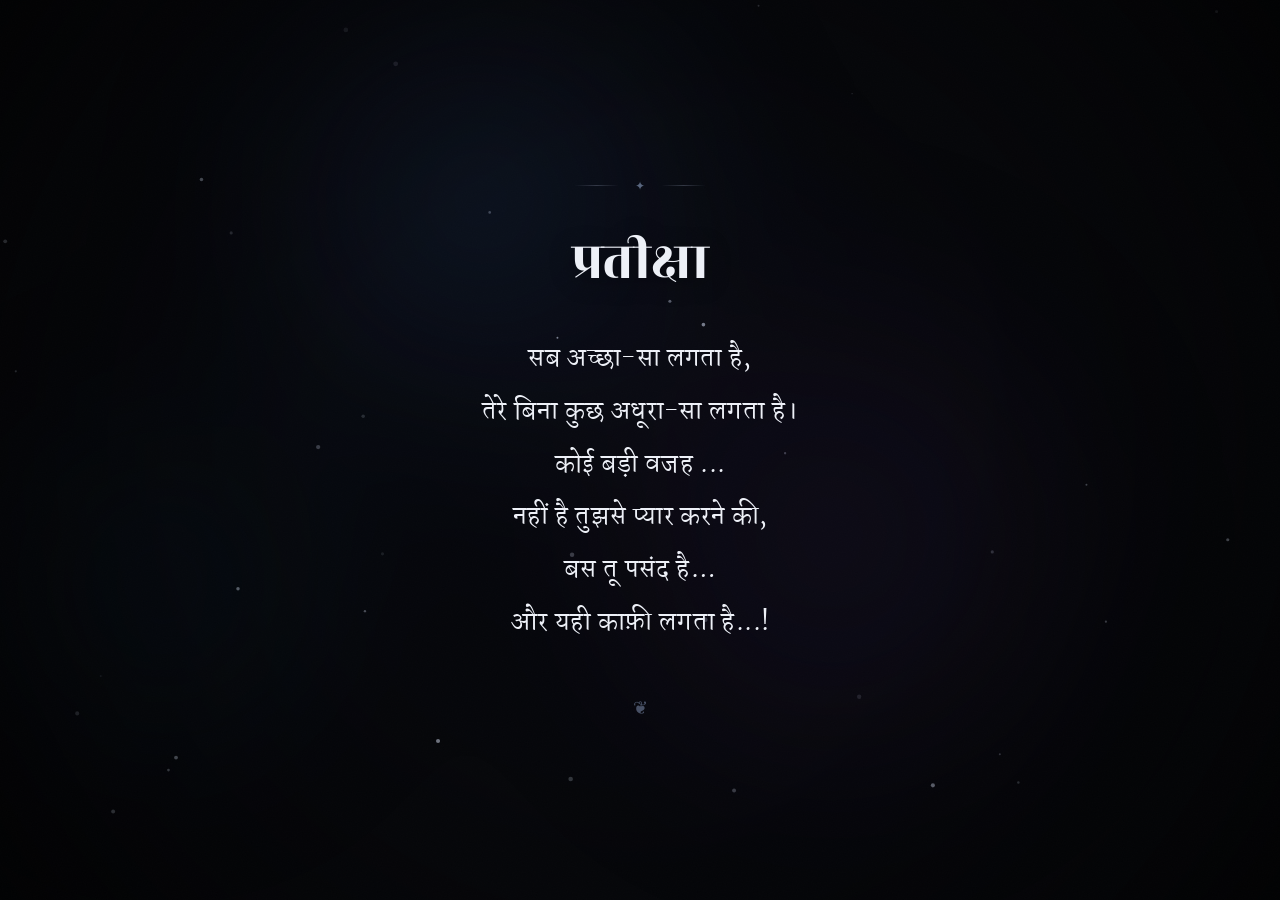
==== commit 1d384c41: "Update index.html" ====
--- a/index.html
+++ b/index.html
@@ -51,7 +51,7 @@
           <span class="ornament-line"></span>
         </div>
         
-        <h1 id="poem-title" class="poem-title">तू साथ हो तो...</h1>
+        <h1 id="poem-title" class="poem-title">प्रतीक्षा</h1>
         
         <div id="poem-body" class="poem-body">
           <div class="poem-stanza">
